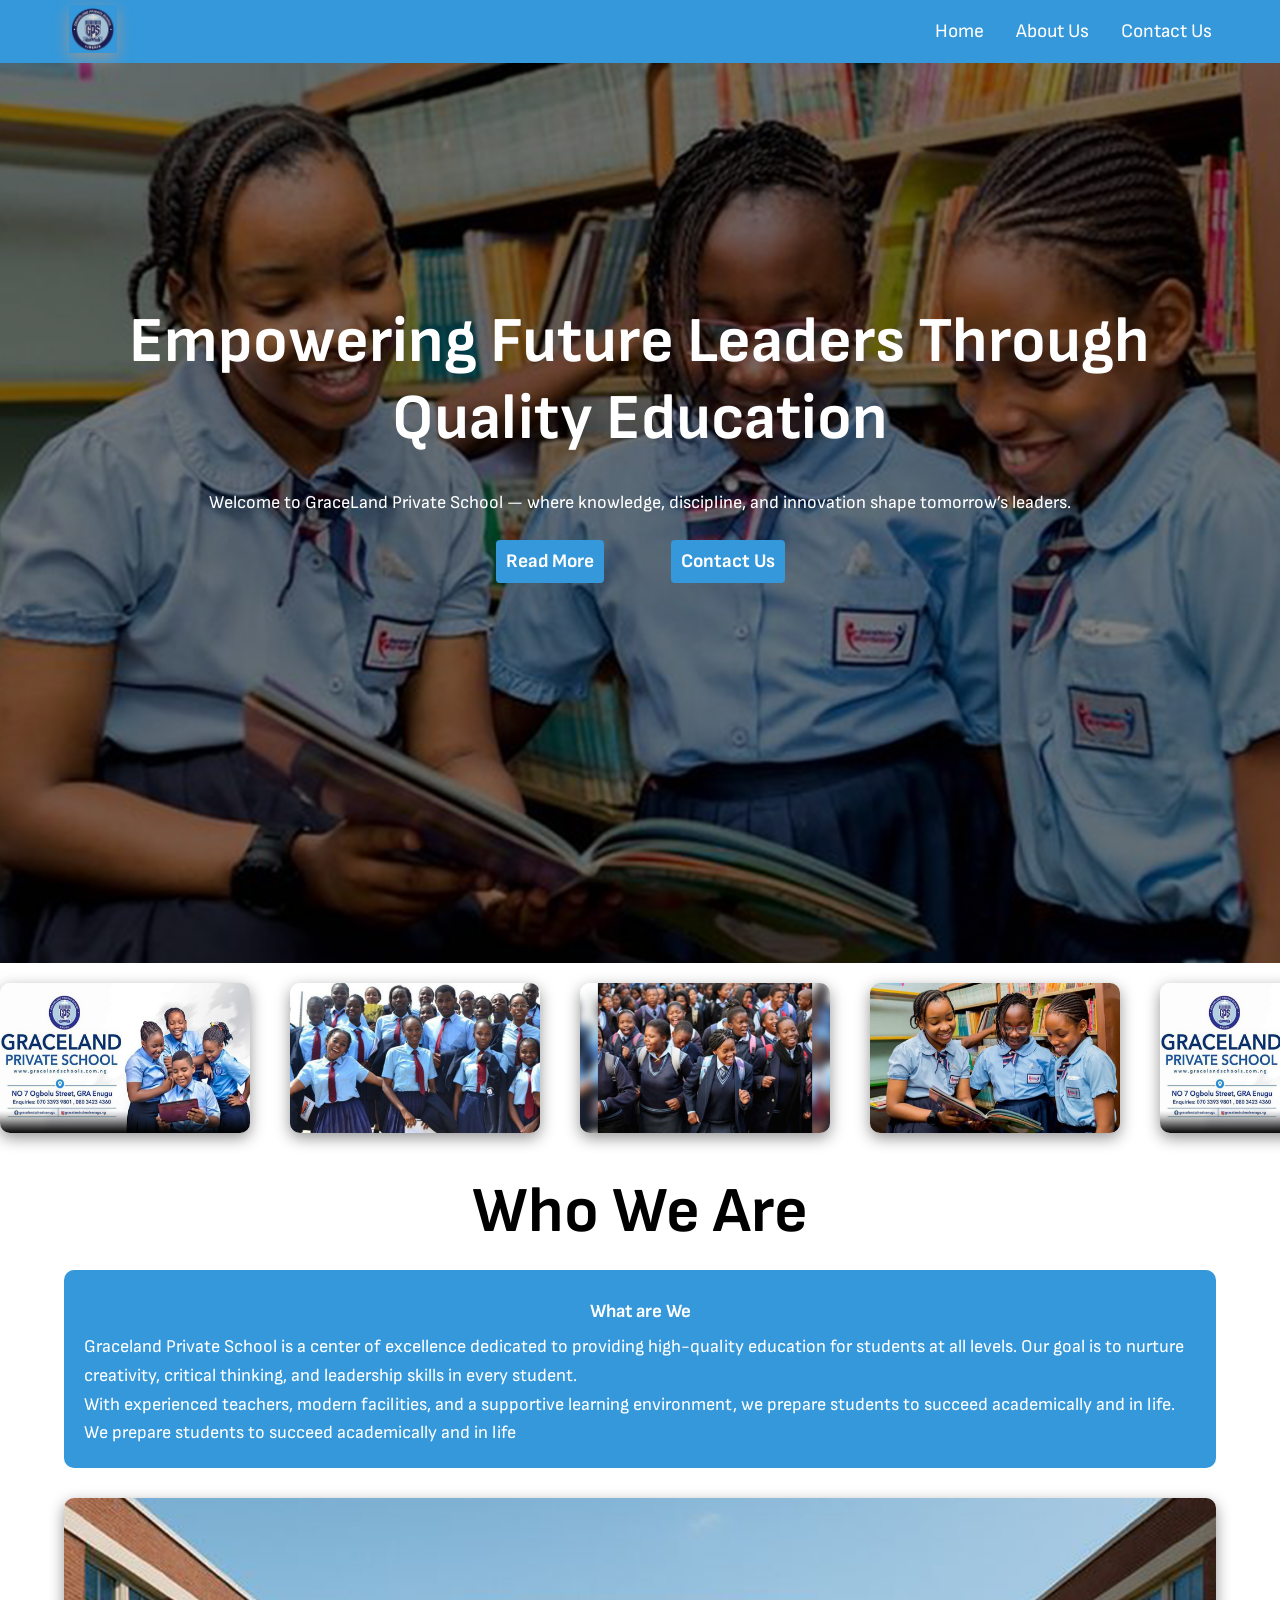
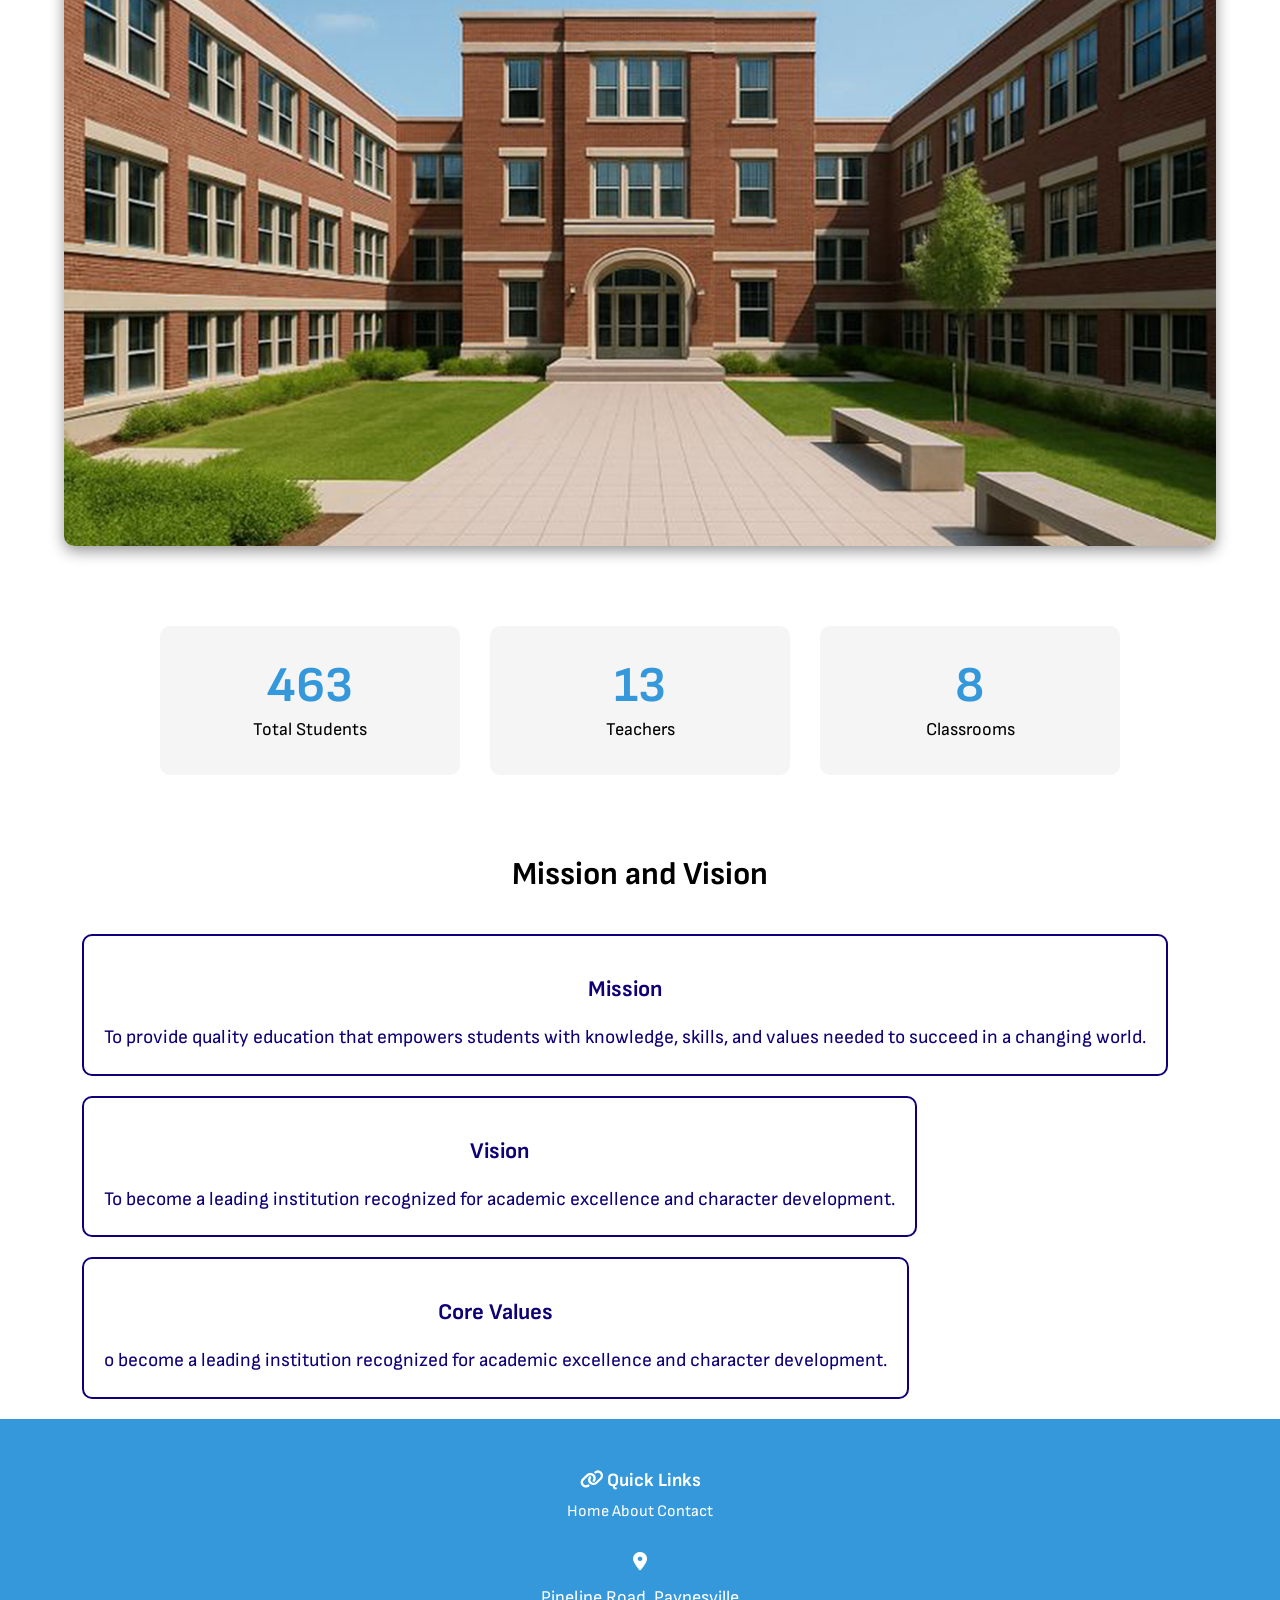
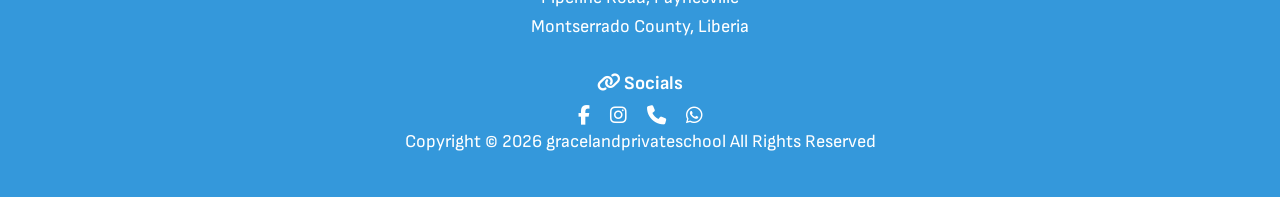
==== index.html @ 13c0a430 "Add files via upload" ====
<!DOCTYPE html>
<html lang="en">
<head>
    <meta charset="UTF-8">
    <meta name="viewport" content="width=device-width, initial-scale=1.0">
    <link rel="stylesheet" href="style.css">
    <link
  rel="stylesheet"
  href="https://cdnjs.cloudflare.com/ajax/libs/font-awesome/6.5.2/css/all.min.css"
/>
<link rel="stylesheet" href="responsive.css">
<link rel="stylesheet" href="https://cloudflare.com">

    <title>Home</title>
</head>
<body >

    <div class="navbar">
        <div class="container">
            <div class="logo"><img src="images/logo.png" alt=""></div>

           <div class="navlinks">
             <ul>
                <li><a href="index.html">Home</a></li>
                <li><a href="about.html">About Us</a></li>
                <li><a href="contact.html">Contact Us</a></li>
            </ul>
           </div>
        </div>
    </div>


    <!-- Header Section -->

    <header>
        <div class="container ">
            <div>
                <h1>Empowering Future Leaders Through Quality Education</h1>
                <p>Welcome to GraceLand Private School — where knowledge, discipline, and innovation shape tomorrow’s leaders.</p>
            </div>
            <a href="about.html" class="readmoreBtn">Read More</a> 
            <a href="contact.html" class="contactBtn">Contact Us</a>
        </div>
    </header>


    <!-- Showcase -->
     <section class="carousal">
        <div class="">
            <div class="slider">
  <div class="slide-track">

    <img src="images/banner1.png" alt="">
    <img src="images/banner2.png" alt="">
    <img src="images/banner3.png" alt="">
    <img src="images/banner4.png" alt="">

    <!-- Duplicate images for smooth infinite effect -->
    <img src="images/banner1.png" alt="">
    <img src="images/banner2.png" alt="">
    <img src="images/banner3.png" alt="">
    <img src="images/banner4.png" alt="">

  </div>
</div>

        </div>
     </section>

     <!-- showcase -->
      <section class="showcase" >
        <h1>Who We Are</h1>
        <div class="container">

            

            <div>
                <h3>What are We</h3>
                <p>Graceland Private School is a center of excellence dedicated to providing high-quality education for students at all levels. Our goal is to nurture creativity, critical thinking, and leadership skills in every student.</p> 

                <p>With experienced teachers, modern facilities, and a supportive learning environment, we prepare students to succeed academically and in life.
                    We prepare students to succeed academically and in life
                    
                    
                </p>
               

            </div>
             <img src="images/about page banner.png" alt="">
            
        </div>
      </section>

      <section class="counter-section">
            <div class="counter-box">
                <h1 class="counter" data-target="1250">0</h1>
                <p>Total Students</p>
            </div>

            <div class="counter-box">
                <h1 class="counter" data-target="35">0</h1>
                <p>Teachers</p>
            </div>

            <div class="counter-box">
                <h1 class="counter" data-target="20">0</h1>
                <p>Classrooms</p>
            </div>
        </section>

      <!-- Mission and Vision -->
       <section class="mission">
        <h1>Mission and Vision</h1>
        <div class="container">
            <div>
                <h3>Mission</h3>
                <p>To provide quality education that empowers students with knowledge, skills, and values needed to succeed in a changing world.</p>
            </div>

            <div>
                <h3>Vision</h3>
                <p>To become a leading institution recognized for academic excellence and character development.</p>
            </div>

            <div>
                <h3>Core Values</h3>
                <p>
                    
                o become a leading institution recognized for academic excellence and character development.
            </p>
            </div>

        </div>
       </section>

       <!-- Footer -->

       <footer>
            <div class="container">
                <div>
                    <h3><i class="fa-solid fa-link"></i> Quick Links</h3>
                        <a href="index.html">Home</a>
                        <a href="index.html">About</a>
                        <a href="index.html">Contact </a>
                </div>

                <div>
                    <h3><i class="fa-solid fa-location-dot"></i>
                        </h3>
                    <p>Pipeline Road, Paynesville <br>Montserrado County, Liberia</p>
                </div>

                <div>
                    <h3><i class="fa-solid fa-link"></i>   Socials</h3>
                    <ul>
                        <li><a href=""><i class="fa-brands fa-facebook-f"></i></a></li>
                        <li><a href=""><i class="fa-brands fa-instagram"></i></a></li>
                        <li><a href=""><i class="fa-solid fa-phone"></i></a></li>
                        <li><a href=""><i class="fa-brands fa-whatsapp"></i></a></li>
                    </ul>

                      

                       
                </div>
                
            </div>
            <p>Copyright &copy; <span id="year"></span> gracelandprivateschool All Rights Reserved<script>

                document.getElementById('year').innerHTML = new Date().getFullYear()

            </script></p>
       </footer>

            
                <script>
            const counters = document.querySelectorAll('.counter');

            const startCounter = (counter) => {
                const target = +counter.getAttribute('data-target');
                let count = 0;

            const updateCounter = () => {
                const increment = target / 100;

                if(count < target){
                    count += increment;
                    counter.innerText = Math.ceil(count);
                    setTimeout(updateCounter, 20);
                } else {
                    counter.innerText = target;
                }
                    };

                    updateCounter();
                };

                const observer = new IntersectionObserver((entries) => {
                    entries.forEach(entry => {
                        if(entry.isIntersecting){
                            startCounter(entry.target);
                            observer.unobserve(entry.target);
                        }
                    });
                }, {
                    threshold: 0.5
                });

                counters.forEach(counter => {
                    observer.observe(counter);
                });
        </script>
        <script src="https://cloudflare.com"></script>

    
    
</body>
</html>
---- style.css ----
@import url('https://fonts.googleapis.com/css2?family=Lato:ital,wght@0,100;0,300;0,400;0,700;0,900;1,100;1,300;1,400;1,700;1,900&display=swap');

@import url('https://fonts.googleapis.com/css2?family=Sofia+Sans:ital,wght@0,1..1000;1,1..1000&display=swap');

:root{
    --navbar-brand-color: #3498db;
    --background-color: rgb(16, 0, 119);
    --secondary-color: rgb(181, 181, 181);
    --color-: #fff;

    /* paragraph text */
    --body-font-size: clamp(1rem, 0.95rem + 0.25vw, 1.125rem);
  --body-line-height: 1.6;
   --logo-height: clamp(2rem, 1.5vw + 1.5rem, 3rem); /* ~32px to 48px */
  --navbar-padding: 1rem;

}

.counter-section{
  display: flex;
  justify-content: center;
  gap: 30px;
  padding: 80px 20px;
  flex-wrap: wrap;
}

.counter-box{
  background: #f5f5f5;
  padding: 30px;
  width: 300px;
  text-align: center;
  border-radius: 10px;
}

.counter-box h1{
  font-size: 50px;
  color: var(--navbar-brand-color);
}


img{
    width: 100%;
    transition: 0.5s;
    box-shadow: 0 5px 15px rgb(149, 149, 149);
}

img:hover{
    transform: scale(1.01);

}



*{
    margin: 0;
    padding: 0;
    box-sizing: border-box;
    font-family: sofia sans, lato;
}

span:hover{
    background-color: var(--background-color);
    opacity: 0.7;
    transition: 0.4s;
}


/* Utilities Classes */
.container{
    width: 90%;
    margin: 0 auto;
}

ul li{
    list-style: none;
    text-decoration: none;
    
}

ul li a{
    color: white;
    text-decoration: none;
}

h1{
    font-size: clamp(2rem, 5vw + 1rem, 4rem);
    width: 90%;
    margin: auto;
   
}

p{
   font-size: var(--body-font-size);
   line-height: var(--body-line-height);
}


.navbar{
    background-color: var(--navbar-brand-color);
    padding: 5px;
    position: sticky;
    top: 0;
    left: 0;
    z-index: 2;
}


.navbar .container{
    align-items: center;
    justify-content: space-between;
    display: flex;
}

.navbar .container .logo img{
    height: 3rem;
    width: auto;
    
}



.navbar .container .navlinks ul{
    display: flex;
    align-items: center;
    justify-content: space-between;
    gap: 2rem;

}

.navbar .container .navlinks a:hover{

    font-weight: bold;
    color: #fff;
    background-color: orangered;
    padding: 4px;
    border-radius: 4px;
    transition: 0.3s ease-in-out;
}


/* Header Section */
header{
    background-image: linear-gradient(rgba(0,0,0,0.5), rgba(0,0,0,0.5)), url(images/banner4.png);
    background-size: cover;
    background-position: center;
    background-repeat: no-repeat;
    height: auto;
    text-align: center;
    color: var(--color-);
    min-height: 100vh;
    
}

header .container h1{
    color: #fff;
    text-align: center;
    padding-top: 15rem;

}

header .container p{
    justify-content: center;
    flex-wrap: wrap;
    text-align: center;
    align-items: center;
    display: flex;
    padding-block: 2rem;
}

header .container a{
    background-color: var(--navbar-brand-color);
    color: var(--color-);
    padding: 10px;
    border: none;
    border-radius: 4px;
    font-size: 1.2rem;
    font-weight: bold;
    margin: 20px;
    transition: 0.4s;
    text-decoration: none;
    margin: 2rem;
}

header .container .contactBtn:hover{
    background-color: var(--color-);
    color: orangered;
    font-weight: bold;
}

.readmoreBtn:hover{
    background-color: orangered;
    color: #fff;
}

/* Image slider */
.slider{
  width: 100%;
  overflow: hidden;
  padding: 20px 0;
}

.slider{
  overflow: hidden;
}

.slide-track{
  display: flex;
  gap: 20px;
  width: max-content;
  animation: scroll 25s linear infinite;
  
}

.slide-track img{
  width: 250px;
  height: 150px;
  object-fit: cover;
  margin-right: 20px;
  border-radius: 10px;
  transition: 0.5s;
  
}

@keyframes scroll{
  0%{
    transform: translateX(0);
  }

  100%{
    transform: translateX(calc(-250px * 4));
  }
}

.slide-track img{
  width: 30vw;
  max-width: 250px;
}

.slide-track:hover{
  animation-play-state: paused;
  
}

.slide-track img:hover{
    transform: scale(1.1);
    
}


/* Showcase section */

.showcase .container{
    display: grid;
    grid-template-columns: 3fr 7fr;
    gap: 30px;
    align-items: center;
}
.showcase h1{
    text-align: center;
    padding: 20px;
}

.showcase .container img{
    border-radius: 10px;
    ;

}

.showcase .container div{
    background-color: var(--navbar-brand-color);
    color: var(--color-);
    padding: 20px;
    height: auto;
    border-radius: 10px;
}

.showcase .container div h3{
    padding-block: 10px ;
    text-align: center;

}


/* Mission and Vision Statement */
.mission h1{
    text-align: center;
    padding: 40px;
}

.mission{
    margin: 20px;
}

.mission .container{
    display: grid;
    grid-template-columns: repeat(3, 1fr);
    gap: 20px;
    
    

}

.mission .container div{
    background-color: var(--color);
    padding: 20px;
    text-align: center;
    color: var(--background-color);
    border-radius: 10px;
    border: 2px solid var(--background-color);
    transition: 0.3s;


    
}

.mission .container div:hover{
    background-color: var(--navbar-brand-color);
    color: #fff;
    border: none;

}

.mission .container div p, li{
    font-size: 1.2rem;
    align-content: center;

}

.mission h3{
    padding-block: 20px;
    font-size: 1.4rem;
}

footer{
    background-color: var(--navbar-brand-color);
    color: var(--color);
    padding: 40px 0;
    color: #fff;
}

footer  a{
    list-style-type: none;
    text-decoration: none;
    color: #fff;
}
footer .container{
    display: flex;
    align-items: center;
    justify-content: space-between;
    
}

footer .container h3{
    text-align: center;
    padding-block: 10px;
}

footer .container ul, li {
    display: flex;
    gap: 20px;
}

footer p{
    text-align: center;
}

.header{
    background-image: linear-gradient(rgba(0, 0, 0, 0.5), rgba(0, 0, 0, 0.6)), url(images/banner2.png.png);
}

/* Discuss Section */
.discuss .container{
   display: grid;
   grid-template-columns: 7fr 3fr;
   gap: 40px;
   margin: 60px auto;

}



.discuss h1{
    text-align: center;
}

.discuss img{
    border-radius: 20px;
    
    height: auto;
}
.discuss{
    margin: 20px auto;
}

.discuss h3{
    text-align: center;
    padding-block: 10px;
}

.discuss .container div{
    border: 2px solid grey;
    border-radius: 10px;
    padding: 20px;
    transition: 0.5s;
    width: 400px;
}

.discuss .container div:hover{
    background-color: var(--navbar-brand-color);
    color: #fff;
    border: none;

}


/* Team Section */


.team .container{
    display: flex;
    align-items: center;
    justify-content: space-evenly;
    flex-wrap: wrap;
    padding-block: 20px;
}

.card{
    width: 300px;
    height: auto;
    transition: 0.2s ease-in-out;
}

.card:hover{
    background-color: rgba(191, 190, 190, 0.144);
    
}
.team h1{
    text-align: center;
}
.team .container .img{
    display: flex;
    gap: 30px;
      background-color: var(--navbar-brand-color);
      text-align: center;
      color: #fff;
      padding:  10px;
      border-radius: 10px;
      margin-bottom: 10px;
}



.hide{
    display: none;
    
}
.team button{
    width: 100%;
    padding: 10px;
    border-radius: 5px;
    border: none;
    font-size: 1.2rem;
    background-color: var(--navbar-brand-color);
    color: #fff;
    margin: 10px 0;
    transition: 0.5s ease;
}

.team button:hover{
    background-color: orangered;
}

button{
    cursor: pointer;
}

.team .container .card{
    margin: 20px 0;
    box-shadow: 0 5px 15px rgb(205, 203, 203);
    border-radius: 10px;
    padding: 20px;

}

.team img{
    width: 80px;
    height: auto;
    border-radius: 50%;
  
}


.team h3{
    font-size: 1.4rem;
}

/* Contact section */
.contact-us{
    background-image: linear-gradient(rgba(0, 0, 0, 0.5), rgba(0, 0, 0, 0.5)), url(images/about\ page\ banner.png);
    background-size: cover;
    background-position: center;
    background-repeat: no-repeat;
    height: auto;
    color: #fff;
    text-align: center;
    align-items: center;
    padding-top: 2rem;
    margin-bottom: -24px;
    padding-bottom: 3rem;
    
   
}

.contact-us h1{
    color: #fff;
    padding-block: 10px;
}

.contact-us p{
    padding: 10px 30px;
}

form{
    
    padding: 1rem 2rem ;
    align-items: center;
    background-color: #fff;
    border-radius: 10px;
    width: 400px;
    text-align: start;

    color: #000;
    height: auto;
    margin: 20px auto;
    padding-block: 2rem;
    transition: 0.3s ease-in-out;
    border: 1.5px solid grey;

}
form h3{
    text-align: center;
    padding-block: 10px;

}

textarea{
    width: 100%;
}

textarea:focus{
    outline: none;
}

form img{
    width: 80px;
    margin: 2px auto;
    display: flex;
    border-radius: 50%;
    margin-top: -15px;
}

form label{
    display: block;
}

form input:focus{
    outline: 1.2px solid grey;
    border: 1.2px solid grey;
    transition: 0.5s ease;
    border-radius: 3px;
}

form input{
    width: 100%;
    
    align-items: center;
    padding: 5px;
    margin: 10px auto;
}

form button{
    display: flex;
    padding: 6px;
    background-color:var(--navbar-brand-color);
    border: none;
    border-radius: 5px ;
    font-weight: bold;
    color: #fff;
    font-size: 1.1rem;
    margin: 5px auto;
    width: 100%;
    justify-content: center;
    transition: 0.3s;
    
}

form button:hover{
    background-color: orangered;
}

form{
    padding-block: 20px;
    margin-bottom: 1.5rem;
}


body{
    font-family: Arial, sans-serif;
}

.popup{
    position: fixed;
    inset: 0;

    background: rgba(0,0,0,0.6);

    display: none;

    justify-content: center;
    align-items: center;

    z-index: 9999;
}

.popup-content{
    background: white;
    padding: 30px;
    width: 350px;
    border-radius: 10px;
    text-align: center;
}

.popup-buttons{
    margin-top: 20px;
    display: flex;
    justify-content: center;
    gap: 15px;
}

.popup-buttons button{
    padding: 10px 20px;
    border: none;
    cursor: pointer;
}


::-webkit-scrollbar{
    /* display: none; */
}
---- responsive.css ----
@media(max-width:768px){
    header .container a{
        display: block;
        margin: 15px auto;
    }
}

.carousal img{
    width: 100%;
}

.showcase .container{
    display: flex;
  flex-wrap: wrap;
    
}

.mission .container{
    display: flex;
    flex-wrap: wrap;
    width:  auto 90%;
}
.mission h1{
    font-size: 2rem;
}

.mission{
    margin-top: -40px;
}

footer .container{
    display: flex;
    flex-direction: column;
    gap: 20px;
}

.discuss .container{
    display: flex;
    flex-direction: column;
    padding-top: -10px;
    text-align: center;
    align-items: center;
    
}

.discuss .container div{
    width: 100%;
}



.team .container .card{
    width: 90%;

}


form{
    width: 90%;
}

form p{
    font-size: 2rem;
}
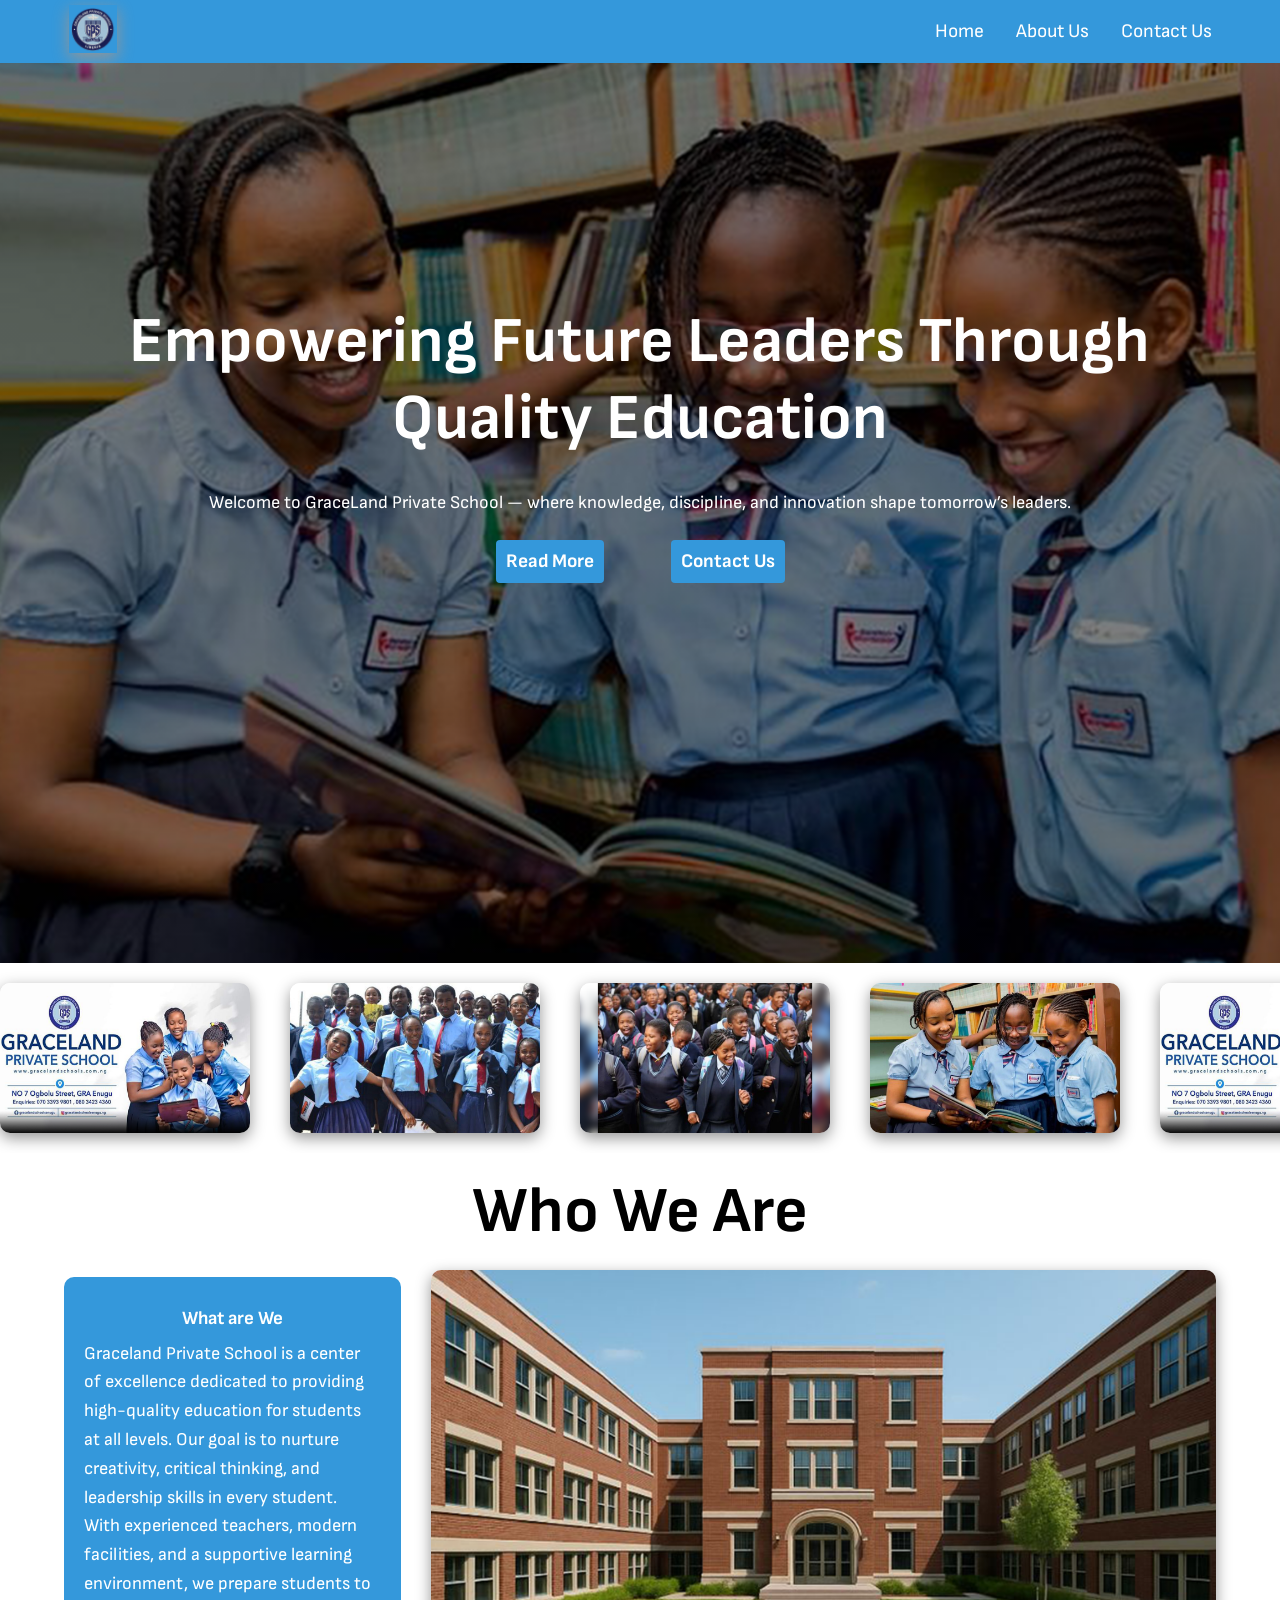
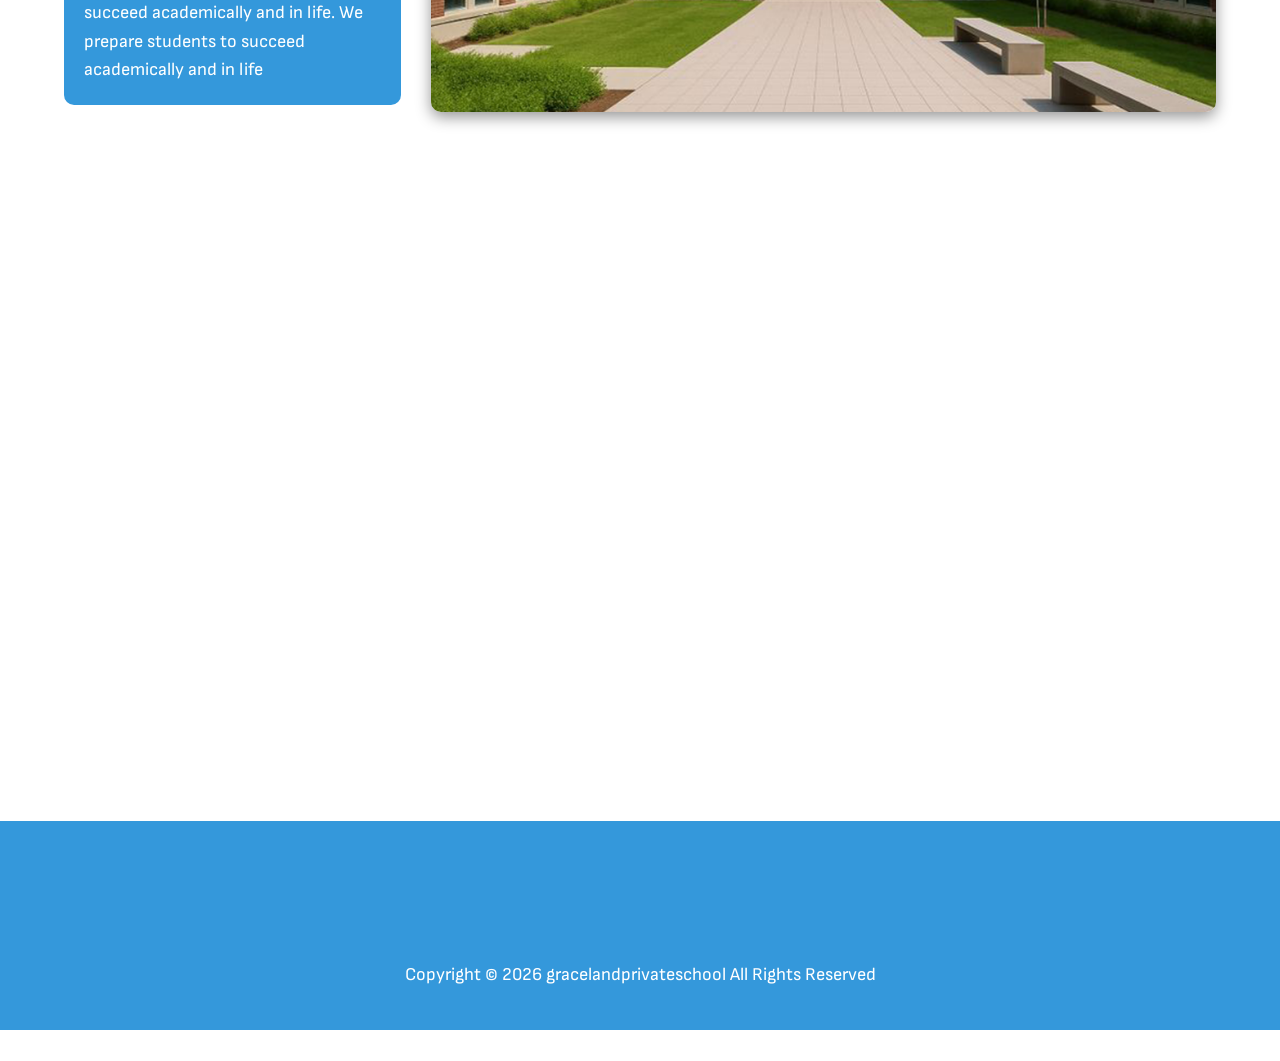
==== commit 0de45962: "initial commit" ====
--- a/index.html
+++ b/index.html
@@ -1,218 +1,219 @@
-<!DOCTYPE html>
-<html lang="en">
-<head>
-    <meta charset="UTF-8">
-    <meta name="viewport" content="width=device-width, initial-scale=1.0">
-    <link rel="stylesheet" href="style.css">
-    <link
-  rel="stylesheet"
-  href="https://cdnjs.cloudflare.com/ajax/libs/font-awesome/6.5.2/css/all.min.css"
-/>
-<link rel="stylesheet" href="responsive.css">
-<link rel="stylesheet" href="https://cloudflare.com">
-
-    <title>Home</title>
-</head>
-<body >
-
-    <div class="navbar">
-        <div class="container">
-            <div class="logo"><img src="images/logo.png" alt=""></div>
-
-           <div class="navlinks">
-             <ul>
-                <li><a href="index.html">Home</a></li>
-                <li><a href="about.html">About Us</a></li>
-                <li><a href="contact.html">Contact Us</a></li>
-            </ul>
-           </div>
-        </div>
-    </div>
-
-
-    <!-- Header Section -->
-
-    <header>
-        <div class="container ">
-            <div>
-                <h1>Empowering Future Leaders Through Quality Education</h1>
-                <p>Welcome to GraceLand Private School — where knowledge, discipline, and innovation shape tomorrow’s leaders.</p>
-            </div>
-            <a href="about.html" class="readmoreBtn">Read More</a> 
-            <a href="contact.html" class="contactBtn">Contact Us</a>
-        </div>
-    </header>
-
-
-    <!-- Showcase -->
-     <section class="carousal">
-        <div class="">
-            <div class="slider">
-  <div class="slide-track">
-
-    <img src="images/banner1.png" alt="">
-    <img src="images/banner2.png" alt="">
-    <img src="images/banner3.png" alt="">
-    <img src="images/banner4.png" alt="">
-
-    <!-- Duplicate images for smooth infinite effect -->
-    <img src="images/banner1.png" alt="">
-    <img src="images/banner2.png" alt="">
-    <img src="images/banner3.png" alt="">
-    <img src="images/banner4.png" alt="">
-
-  </div>
-</div>
-
-        </div>
-     </section>
-
-     <!-- showcase -->
-      <section class="showcase" >
-        <h1>Who We Are</h1>
-        <div class="container">
-
-            
-
-            <div>
-                <h3>What are We</h3>
-                <p>Graceland Private School is a center of excellence dedicated to providing high-quality education for students at all levels. Our goal is to nurture creativity, critical thinking, and leadership skills in every student.</p> 
-
-                <p>With experienced teachers, modern facilities, and a supportive learning environment, we prepare students to succeed academically and in life.
-                    We prepare students to succeed academically and in life
-                    
-                    
-                </p>
-               
-
-            </div>
-             <img src="images/about page banner.png" alt="">
-            
-        </div>
-      </section>
-
-      <section class="counter-section">
-            <div class="counter-box">
-                <h1 class="counter" data-target="1250">0</h1>
-                <p>Total Students</p>
-            </div>
-
-            <div class="counter-box">
-                <h1 class="counter" data-target="35">0</h1>
-                <p>Teachers</p>
-            </div>
-
-            <div class="counter-box">
-                <h1 class="counter" data-target="20">0</h1>
-                <p>Classrooms</p>
-            </div>
-        </section>
-
-      <!-- Mission and Vision -->
-       <section class="mission">
-        <h1>Mission and Vision</h1>
-        <div class="container">
-            <div>
-                <h3>Mission</h3>
-                <p>To provide quality education that empowers students with knowledge, skills, and values needed to succeed in a changing world.</p>
-            </div>
-
-            <div>
-                <h3>Vision</h3>
-                <p>To become a leading institution recognized for academic excellence and character development.</p>
-            </div>
-
-            <div>
-                <h3>Core Values</h3>
-                <p>
-                    
-                o become a leading institution recognized for academic excellence and character development.
-            </p>
-            </div>
-
-        </div>
-       </section>
-
-       <!-- Footer -->
-
-       <footer>
-            <div class="container">
-                <div>
-                    <h3><i class="fa-solid fa-link"></i> Quick Links</h3>
-                        <a href="index.html">Home</a>
-                        <a href="index.html">About</a>
-                        <a href="index.html">Contact </a>
-                </div>
-
-                <div>
-                    <h3><i class="fa-solid fa-location-dot"></i>
-                        </h3>
-                    <p>Pipeline Road, Paynesville <br>Montserrado County, Liberia</p>
-                </div>
-
-                <div>
-                    <h3><i class="fa-solid fa-link"></i>   Socials</h3>
-                    <ul>
-                        <li><a href=""><i class="fa-brands fa-facebook-f"></i></a></li>
-                        <li><a href=""><i class="fa-brands fa-instagram"></i></a></li>
-                        <li><a href=""><i class="fa-solid fa-phone"></i></a></li>
-                        <li><a href=""><i class="fa-brands fa-whatsapp"></i></a></li>
-                    </ul>
-
-                      
-
-                       
-                </div>
-                
-            </div>
-            <p>Copyright &copy; <span id="year"></span> gracelandprivateschool All Rights Reserved<script>
-
-                document.getElementById('year').innerHTML = new Date().getFullYear()
-
-            </script></p>
-       </footer>
-
-            
-                <script>
-            const counters = document.querySelectorAll('.counter');
-
-            const startCounter = (counter) => {
-                const target = +counter.getAttribute('data-target');
-                let count = 0;
-
-            const updateCounter = () => {
-                const increment = target / 100;
-
-                if(count < target){
-                    count += increment;
-                    counter.innerText = Math.ceil(count);
-                    setTimeout(updateCounter, 20);
-                } else {
-                    counter.innerText = target;
-                }
-                    };
-
-                    updateCounter();
-                };
-
-                const observer = new IntersectionObserver((entries) => {
-                    entries.forEach(entry => {
-                        if(entry.isIntersecting){
-                            startCounter(entry.target);
-                            observer.unobserve(entry.target);
-                        }
-                    });
-                }, {
-                    threshold: 0.5
-                });
-
-                counters.forEach(counter => {
-                    observer.observe(counter);
-                });
-        </script>
-        <script src="https://cloudflare.com"></script>
-
-    
-    
-</body>
+<!DOCTYPE html>
+<html lang="en">
+<head>
+    <meta charset="UTF-8">
+    <meta name="viewport" content="width=device-width, initial-scale=1.0">
+    <link rel="stylesheet" href="style.css">
+    <link
+  rel="stylesheet"
+  href="https://cdnjs.cloudflare.com/ajax/libs/font-awesome/6.5.2/css/all.min.css"
+/>
+<link rel="stylesheet" href="responsive.css">
+<link rel="stylesheet" href="https://cloudflare.com">
+
+    <title>Home</title>
+</head>
+<body >
+
+    <div class="navbar">
+        <div class="container">
+            <div class="logo"><img src="images/logo.png" alt=""></div>
+
+           <div class="navlinks">
+             <ul>
+                <li><a href="index.html">Home</a></li>
+                <li><a href="about.html">About Us</a></li>
+                <li><a href="contact.html">Contact Us</a></li>
+            </ul>
+           </div>
+        </div>
+    </div>
+
+
+    <!-- Header Section -->
+
+    <header>
+        <div class="container ">
+            <div>
+                <h1 class="hero-title">Empowering Future Leaders Through Quality Education</h1>
+                <p class="hero-text">Welcome to GraceLand Private School — where knowledge, discipline, and innovation shape tomorrow’s leaders.</p>
+            </div>
+            <a href="about.html" class="readmoreBtn hero-btn">Read More</a> 
+            <a href="contact.html" class="contactBtn hero-btn">Contact Us</a>
+        </div>
+    </header>
+
+
+    <!-- Showcase -->
+     <section class="carousal image-reveal">
+        <div class="">
+            <div class="slider">
+  <div class="slide-track">
+
+    <img src="images/banner1.png" alt="">
+    <img src="images/banner2.png" alt="">
+    <img src="images/banner3.png" alt="">
+    <img src="images/banner4.png" alt="">
+
+    <!-- Duplicate images for smooth infinite effect -->
+    <img src="images/banner1.png" alt="">
+    <img src="images/banner2.png" alt="">
+    <img src="images/banner3.png" alt="">
+    <img src="images/banner4.png" alt="">
+
+  </div>
+</div>
+
+        </div>
+     </section>
+
+     <!-- showcase -->
+      <section class="showcase " >
+        <h1 class="image-reveal">Who We Are</h1>
+        <div class="container">
+
+            
+
+            <div class="text-left">
+                <h3 class="">What are We</h3>
+                <p>Graceland Private School is a center of excellence dedicated to providing high-quality education for students at all levels. Our goal is to nurture creativity, critical thinking, and leadership skills in every student.</p> 
+
+                <p>With experienced teachers, modern facilities, and a supportive learning environment, we prepare students to succeed academically and in life.
+                    We prepare students to succeed academically and in life
+                    
+                    
+                </p>
+               
+
+            </div>
+             <img src="images/about page banner.png" class="image-reveal">
+            
+        </div>
+      </section>
+
+      <section class="counter-section ">
+            <div class="counter-box text-right">
+                <h1 class="counter" data-target="1250">0</h1>
+                <p>Total Students</p>
+            </div>
+
+            <div class="counter-box text-right">
+                <h1 class="counter" data-target="35">0</h1>
+                <p>Teachers</p>
+            </div>
+
+            <div class="counter-box text-right">
+                <h1 class="counter" data-target="20">0</h1>
+                <p>Classrooms</p>
+            </div>
+        </section>
+
+      <!-- Mission and Vision -->
+       <section class="mission">
+        <h1 class="blur-fade"">Mission and Vision</h1>
+        <div class="container">
+            <div class="text-right"
+                <h3>Mission</h3>
+                <p>To provide quality education that empowers students with knowledge, skills, and values needed to succeed in a changing world.</p>
+            </div>
+
+            <div class="text-right">
+                <h3>Vision</h3>
+                <p>To become a leading institution recognized for academic excellence and character development.</p>
+            </div>
+
+            <div class="text-right">
+                <h3>Core Values</h3>
+                <p>
+                    
+                o become a leading institution recognized for academic excellence and character development.
+            </p>
+            </div>
+
+        </div>
+       </section>
+
+       <!-- Footer -->
+
+       <footer>
+            <div class="container card-animation">
+                <div>
+                    <h3><i class="fa-solid fa-link"></i> Quick Links</h3>
+                        <a href="index.html">Home</a>
+                        <a href="index.html">About</a>
+                        <a href="index.html">Contact </a>
+                </div>
+
+                <div>
+                    <h3><i class="fa-solid fa-location-dot"></i>
+                        </h3>
+                    <p>Pipeline Road, Paynesville <br>Montserrado County, Liberia</p>
+                </div>
+
+                <div>
+                    <h3><i class="fa-solid fa-link"></i>   Socials</h3>
+                    <ul>
+                        <li><a href=""><i class="fa-brands fa-facebook-f"></i></a></li>
+                        <li><a href=""><i class="fa-brands fa-instagram"></i></a></li>
+                        <li><a href=""><i class="fa-solid fa-phone"></i></a></li>
+                        <li><a href=""><i class="fa-brands fa-whatsapp"></i></a></li>
+                    </ul>
+
+                      
+
+                       
+                </div>
+                
+            </div>
+            <p>Copyright &copy; <span id="year"></span> gracelandprivateschool All Rights Reserved<script>
+
+                document.getElementById('year').innerHTML = new Date().getFullYear()
+
+            </script></p>
+       </footer>
+
+            
+                <script>
+            const counters = document.querySelectorAll('.counter');
+
+            const startCounter = (counter) => {
+                const target = +counter.getAttribute('data-target');
+                let count = 0;
+
+            const updateCounter = () => {
+                const increment = target / 100;
+
+                if(count < target){
+                    count += increment;
+                    counter.innerText = Math.ceil(count);
+                    setTimeout(updateCounter, 20);
+                } else {
+                    counter.innerText = target;
+                }
+                    };
+
+                    updateCounter();
+                };
+
+                const observer = new IntersectionObserver((entries) => {
+                    entries.forEach(entry => {
+                        if(entry.isIntersecting){
+                            startCounter(entry.target);
+                            observer.unobserve(entry.target);
+                        }
+                    });
+                }, {
+                    threshold: 0.5
+                });
+
+                counters.forEach(counter => {
+                    observer.observe(counter);
+                });
+        </script>
+        <script src="https://cloudflare.com"></script>
+        <script src="animate.js"></script>
+
+    
+    
+</body>
 </html>
--- a/style.css
+++ b/style.css
@@ -1,650 +1,888 @@
-
-@import url('https://fonts.googleapis.com/css2?family=Lato:ital,wght@0,100;0,300;0,400;0,700;0,900;1,100;1,300;1,400;1,700;1,900&display=swap');
-
-@import url('https://fonts.googleapis.com/css2?family=Sofia+Sans:ital,wght@0,1..1000;1,1..1000&display=swap');
-
-:root{
-    --navbar-brand-color: #3498db;
-    --background-color: rgb(16, 0, 119);
-    --secondary-color: rgb(181, 181, 181);
-    --color-: #fff;
-
-    /* paragraph text */
-    --body-font-size: clamp(1rem, 0.95rem + 0.25vw, 1.125rem);
-  --body-line-height: 1.6;
-   --logo-height: clamp(2rem, 1.5vw + 1.5rem, 3rem); /* ~32px to 48px */
-  --navbar-padding: 1rem;
-
-}
-
-.counter-section{
-  display: flex;
-  justify-content: center;
-  gap: 30px;
-  padding: 80px 20px;
-  flex-wrap: wrap;
-}
-
-.counter-box{
-  background: #f5f5f5;
-  padding: 30px;
-  width: 300px;
-  text-align: center;
-  border-radius: 10px;
-}
-
-.counter-box h1{
-  font-size: 50px;
-  color: var(--navbar-brand-color);
-}
-
-
-img{
-    width: 100%;
-    transition: 0.5s;
-    box-shadow: 0 5px 15px rgb(149, 149, 149);
-}
-
-img:hover{
-    transform: scale(1.01);
-
-}
-
-
-
-*{
-    margin: 0;
-    padding: 0;
-    box-sizing: border-box;
-    font-family: sofia sans, lato;
-}
-
-span:hover{
-    background-color: var(--background-color);
-    opacity: 0.7;
-    transition: 0.4s;
-}
-
-
-/* Utilities Classes */
-.container{
-    width: 90%;
-    margin: 0 auto;
-}
-
-ul li{
-    list-style: none;
-    text-decoration: none;
-    
-}
-
-ul li a{
-    color: white;
-    text-decoration: none;
-}
-
-h1{
-    font-size: clamp(2rem, 5vw + 1rem, 4rem);
-    width: 90%;
-    margin: auto;
-   
-}
-
-p{
-   font-size: var(--body-font-size);
-   line-height: var(--body-line-height);
-}
-
-
-.navbar{
-    background-color: var(--navbar-brand-color);
-    padding: 5px;
-    position: sticky;
-    top: 0;
-    left: 0;
-    z-index: 2;
-}
-
-
-.navbar .container{
-    align-items: center;
-    justify-content: space-between;
-    display: flex;
-}
-
-.navbar .container .logo img{
-    height: 3rem;
-    width: auto;
-    
-}
-
-
-
-.navbar .container .navlinks ul{
-    display: flex;
-    align-items: center;
-    justify-content: space-between;
-    gap: 2rem;
-
-}
-
-.navbar .container .navlinks a:hover{
-
-    font-weight: bold;
-    color: #fff;
-    background-color: orangered;
-    padding: 4px;
-    border-radius: 4px;
-    transition: 0.3s ease-in-out;
-}
-
-
-/* Header Section */
-header{
-    background-image: linear-gradient(rgba(0,0,0,0.5), rgba(0,0,0,0.5)), url(images/banner4.png);
-    background-size: cover;
-    background-position: center;
-    background-repeat: no-repeat;
-    height: auto;
-    text-align: center;
-    color: var(--color-);
-    min-height: 100vh;
-    
-}
-
-header .container h1{
-    color: #fff;
-    text-align: center;
-    padding-top: 15rem;
-
-}
-
-header .container p{
-    justify-content: center;
-    flex-wrap: wrap;
-    text-align: center;
-    align-items: center;
-    display: flex;
-    padding-block: 2rem;
-}
-
-header .container a{
-    background-color: var(--navbar-brand-color);
-    color: var(--color-);
-    padding: 10px;
-    border: none;
-    border-radius: 4px;
-    font-size: 1.2rem;
-    font-weight: bold;
-    margin: 20px;
-    transition: 0.4s;
-    text-decoration: none;
-    margin: 2rem;
-}
-
-header .container .contactBtn:hover{
-    background-color: var(--color-);
-    color: orangered;
-    font-weight: bold;
-}
-
-.readmoreBtn:hover{
-    background-color: orangered;
-    color: #fff;
-}
-
-/* Image slider */
-.slider{
-  width: 100%;
-  overflow: hidden;
-  padding: 20px 0;
-}
-
-.slider{
-  overflow: hidden;
-}
-
-.slide-track{
-  display: flex;
-  gap: 20px;
-  width: max-content;
-  animation: scroll 25s linear infinite;
-  
-}
-
-.slide-track img{
-  width: 250px;
-  height: 150px;
-  object-fit: cover;
-  margin-right: 20px;
-  border-radius: 10px;
-  transition: 0.5s;
-  
-}
-
-@keyframes scroll{
-  0%{
-    transform: translateX(0);
-  }
-
-  100%{
-    transform: translateX(calc(-250px * 4));
-  }
-}
-
-.slide-track img{
-  width: 30vw;
-  max-width: 250px;
-}
-
-.slide-track:hover{
-  animation-play-state: paused;
-  
-}
-
-.slide-track img:hover{
-    transform: scale(1.1);
-    
-}
-
-
-/* Showcase section */
-
-.showcase .container{
-    display: grid;
-    grid-template-columns: 3fr 7fr;
-    gap: 30px;
-    align-items: center;
-}
-.showcase h1{
-    text-align: center;
-    padding: 20px;
-}
-
-.showcase .container img{
-    border-radius: 10px;
-    ;
-
-}
-
-.showcase .container div{
-    background-color: var(--navbar-brand-color);
-    color: var(--color-);
-    padding: 20px;
-    height: auto;
-    border-radius: 10px;
-}
-
-.showcase .container div h3{
-    padding-block: 10px ;
-    text-align: center;
-
-}
-
-
-/* Mission and Vision Statement */
-.mission h1{
-    text-align: center;
-    padding: 40px;
-}
-
-.mission{
-    margin: 20px;
-}
-
-.mission .container{
-    display: grid;
-    grid-template-columns: repeat(3, 1fr);
-    gap: 20px;
-    
-    
-
-}
-
-.mission .container div{
-    background-color: var(--color);
-    padding: 20px;
-    text-align: center;
-    color: var(--background-color);
-    border-radius: 10px;
-    border: 2px solid var(--background-color);
-    transition: 0.3s;
-
-
-    
-}
-
-.mission .container div:hover{
-    background-color: var(--navbar-brand-color);
-    color: #fff;
-    border: none;
-
-}
-
-.mission .container div p, li{
-    font-size: 1.2rem;
-    align-content: center;
-
-}
-
-.mission h3{
-    padding-block: 20px;
-    font-size: 1.4rem;
-}
-
-footer{
-    background-color: var(--navbar-brand-color);
-    color: var(--color);
-    padding: 40px 0;
-    color: #fff;
-}
-
-footer  a{
-    list-style-type: none;
-    text-decoration: none;
-    color: #fff;
-}
-footer .container{
-    display: flex;
-    align-items: center;
-    justify-content: space-between;
-    
-}
-
-footer .container h3{
-    text-align: center;
-    padding-block: 10px;
-}
-
-footer .container ul, li {
-    display: flex;
-    gap: 20px;
-}
-
-footer p{
-    text-align: center;
-}
-
-.header{
-    background-image: linear-gradient(rgba(0, 0, 0, 0.5), rgba(0, 0, 0, 0.6)), url(images/banner2.png.png);
-}
-
-/* Discuss Section */
-.discuss .container{
-   display: grid;
-   grid-template-columns: 7fr 3fr;
-   gap: 40px;
-   margin: 60px auto;
-
-}
-
-
-
-.discuss h1{
-    text-align: center;
-}
-
-.discuss img{
-    border-radius: 20px;
-    
-    height: auto;
-}
-.discuss{
-    margin: 20px auto;
-}
-
-.discuss h3{
-    text-align: center;
-    padding-block: 10px;
-}
-
-.discuss .container div{
-    border: 2px solid grey;
-    border-radius: 10px;
-    padding: 20px;
-    transition: 0.5s;
-    width: 400px;
-}
-
-.discuss .container div:hover{
-    background-color: var(--navbar-brand-color);
-    color: #fff;
-    border: none;
-
-}
-
-
-/* Team Section */
-
-
-.team .container{
-    display: flex;
-    align-items: center;
-    justify-content: space-evenly;
-    flex-wrap: wrap;
-    padding-block: 20px;
-}
-
-.card{
-    width: 300px;
-    height: auto;
-    transition: 0.2s ease-in-out;
-}
-
-.card:hover{
-    background-color: rgba(191, 190, 190, 0.144);
-    
-}
-.team h1{
-    text-align: center;
-}
-.team .container .img{
-    display: flex;
-    gap: 30px;
-      background-color: var(--navbar-brand-color);
-      text-align: center;
-      color: #fff;
-      padding:  10px;
-      border-radius: 10px;
-      margin-bottom: 10px;
-}
-
-
-
-.hide{
-    display: none;
-    
-}
-.team button{
-    width: 100%;
-    padding: 10px;
-    border-radius: 5px;
-    border: none;
-    font-size: 1.2rem;
-    background-color: var(--navbar-brand-color);
-    color: #fff;
-    margin: 10px 0;
-    transition: 0.5s ease;
-}
-
-.team button:hover{
-    background-color: orangered;
-}
-
-button{
-    cursor: pointer;
-}
-
-.team .container .card{
-    margin: 20px 0;
-    box-shadow: 0 5px 15px rgb(205, 203, 203);
-    border-radius: 10px;
-    padding: 20px;
-
-}
-
-.team img{
-    width: 80px;
-    height: auto;
-    border-radius: 50%;
-  
-}
-
-
-.team h3{
-    font-size: 1.4rem;
-}
-
-/* Contact section */
-.contact-us{
-    background-image: linear-gradient(rgba(0, 0, 0, 0.5), rgba(0, 0, 0, 0.5)), url(images/about\ page\ banner.png);
-    background-size: cover;
-    background-position: center;
-    background-repeat: no-repeat;
-    height: auto;
-    color: #fff;
-    text-align: center;
-    align-items: center;
-    padding-top: 2rem;
-    margin-bottom: -24px;
-    padding-bottom: 3rem;
-    
-   
-}
-
-.contact-us h1{
-    color: #fff;
-    padding-block: 10px;
-}
-
-.contact-us p{
-    padding: 10px 30px;
-}
-
-form{
-    
-    padding: 1rem 2rem ;
-    align-items: center;
-    background-color: #fff;
-    border-radius: 10px;
-    width: 400px;
-    text-align: start;
-
-    color: #000;
-    height: auto;
-    margin: 20px auto;
-    padding-block: 2rem;
-    transition: 0.3s ease-in-out;
-    border: 1.5px solid grey;
-
-}
-form h3{
-    text-align: center;
-    padding-block: 10px;
-
-}
-
-textarea{
-    width: 100%;
-}
-
-textarea:focus{
-    outline: none;
-}
-
-form img{
-    width: 80px;
-    margin: 2px auto;
-    display: flex;
-    border-radius: 50%;
-    margin-top: -15px;
-}
-
-form label{
-    display: block;
-}
-
-form input:focus{
-    outline: 1.2px solid grey;
-    border: 1.2px solid grey;
-    transition: 0.5s ease;
-    border-radius: 3px;
-}
-
-form input{
-    width: 100%;
-    
-    align-items: center;
-    padding: 5px;
-    margin: 10px auto;
-}
-
-form button{
-    display: flex;
-    padding: 6px;
-    background-color:var(--navbar-brand-color);
-    border: none;
-    border-radius: 5px ;
-    font-weight: bold;
-    color: #fff;
-    font-size: 1.1rem;
-    margin: 5px auto;
-    width: 100%;
-    justify-content: center;
-    transition: 0.3s;
-    
-}
-
-form button:hover{
-    background-color: orangered;
-}
-
-form{
-    padding-block: 20px;
-    margin-bottom: 1.5rem;
-}
-
-
-body{
-    font-family: Arial, sans-serif;
-}
-
-.popup{
-    position: fixed;
-    inset: 0;
-
-    background: rgba(0,0,0,0.6);
-
-    display: none;
-
-    justify-content: center;
-    align-items: center;
-
-    z-index: 9999;
-}
-
-.popup-content{
-    background: white;
-    padding: 30px;
-    width: 350px;
-    border-radius: 10px;
-    text-align: center;
-}
-
-.popup-buttons{
-    margin-top: 20px;
-    display: flex;
-    justify-content: center;
-    gap: 15px;
-}
-
-.popup-buttons button{
-    padding: 10px 20px;
-    border: none;
-    cursor: pointer;
-}
-
-
-::-webkit-scrollbar{
-    /* display: none; */
+
+@import url('https://fonts.googleapis.com/css2?family=Lato:ital,wght@0,100;0,300;0,400;0,700;0,900;1,100;1,300;1,400;1,700;1,900&display=swap');
+
+@import url('https://fonts.googleapis.com/css2?family=Sofia+Sans:ital,wght@0,1..1000;1,1..1000&display=swap');
+
+:root{
+    --navbar-brand-color: #3498db;
+    --background-color: rgb(16, 0, 119);
+    --secondary-color: rgb(181, 181, 181);
+    --color-: #fff;
+
+    /* paragraph text */
+    --body-font-size: clamp(1rem, 0.95rem + 0.25vw, 1.125rem);
+  --body-line-height: 1.6;
+   --logo-height: clamp(2rem, 1.5vw + 1.5rem, 3rem); /* ~32px to 48px */
+  --navbar-padding: 1rem;
+
+}
+
+
+
+.counter-section{
+  display: flex;
+  justify-content: center;
+  gap: 30px;
+  padding: 80px 20px;
+  flex-wrap: wrap;
+}
+
+.counter-box{
+  background: #f5f5f5;
+  padding: 30px;
+  width: 300px;
+  text-align: center;
+  border-radius: 10px;
+}
+
+.counter-box h1{
+  font-size: 50px;
+  color: var(--navbar-brand-color);
+}
+
+
+img{
+    width: 100%;
+    transition: 0.5s;
+    box-shadow: 0 5px 15px rgb(149, 149, 149);
+}
+
+img:hover{
+    transform: scale(1.01);
+
+}
+
+
+
+*{
+    margin: 0;
+    padding: 0;
+    box-sizing: border-box;
+    font-family: sofia sans, lato;
+}
+
+span:hover{
+    background-color: var(--background-color);
+    opacity: 0.7;
+    transition: 0.4s;
+}
+
+
+/* Utilities Classes */
+.container{
+    width: 90%;
+    margin: 0 auto;
+}
+
+ul li{
+    list-style: none;
+    text-decoration: none;
+    
+}
+
+ul li a{
+    color: white;
+    text-decoration: none;
+}
+
+h1{
+    font-size: clamp(2rem, 5vw + 1rem, 4rem);
+    width: 90%;
+    margin: auto;
+   
+}
+
+p{
+   font-size: var(--body-font-size);
+   line-height: var(--body-line-height);
+}
+
+
+.navbar{
+    background-color: var(--navbar-brand-color);
+    padding: 5px;
+    position: sticky;
+    top: 0;
+    left: 0;
+    z-index: 2;
+}
+
+
+.navbar .container{
+    align-items: center;
+    justify-content: space-between;
+    display: flex;
+}
+
+.navbar .container .logo img{
+    height: 3rem;
+    width: auto;
+    
+}
+
+
+
+.navbar .container .navlinks ul{
+    display: flex;
+    align-items: center;
+    justify-content: space-between;
+    gap: 2rem;
+
+}
+
+.navbar .container .navlinks a:hover{
+
+    font-weight: bold;
+    color: #fff;
+    background-color: orangered;
+    padding: 4px;
+    border-radius: 4px;
+    transition: 0.3s ease-in-out;
+}
+
+
+/* Header Section */
+header{
+    background-image: linear-gradient(rgba(0,0,0,0.5), rgba(0,0,0,0.5)), url(images/banner4.png);
+    background-size: cover;
+    background-position: center;
+    background-repeat: no-repeat;
+    height: auto;
+    text-align: center;
+    color: var(--color-);
+    min-height: 100vh;
+    
+}
+
+header .container h1{
+    color: #fff;
+    text-align: center;
+    padding-top: 15rem;
+
+}
+
+header .container p{
+    justify-content: center;
+    flex-wrap: wrap;
+    text-align: center;
+    align-items: center;
+    display: flex;
+    padding-block: 2rem;
+}
+
+header .container a{
+    background-color: var(--navbar-brand-color);
+    color: var(--color-);
+    padding: 10px;
+    border: none;
+    border-radius: 4px;
+    font-size: 1.2rem;
+    font-weight: bold;
+    margin: 20px;
+    transition: 0.4s;
+    text-decoration: none;
+    margin: 2rem;
+}
+
+header .container .contactBtn:hover{
+    background-color: var(--color-);
+    color: orangered;
+    font-weight: bold;
+}
+
+.readmoreBtn:hover{
+    background-color: orangered;
+    color: #fff;
+}
+
+/* Image slider */
+.slider{
+  width: 100%;
+  overflow: hidden;
+  padding: 20px 0;
+}
+
+.slider{
+  overflow: hidden;
+}
+
+.slide-track{
+  display: flex;
+  gap: 20px;
+  width: max-content;
+  animation: scroll 25s linear infinite;
+  
+}
+
+.slide-track img{
+  width: 250px;
+  height: 150px;
+  object-fit: cover;
+  margin-right: 20px;
+  border-radius: 10px;
+  transition: 0.5s;
+  
+}
+
+@keyframes scroll{
+  0%{
+    transform: translateX(0);
+  }
+
+  100%{
+    transform: translateX(calc(-250px * 4));
+  }
+}
+
+.slide-track img{
+  width: 30vw;
+  max-width: 250px;
+}
+
+.slide-track:hover{
+  animation-play-state: paused;
+  
+}
+
+.slide-track img:hover{
+    transform: scale(1.1);
+    
+}
+
+
+/* Showcase section */
+
+.showcase .container{
+    display: grid;
+    grid-template-columns: 3fr 7fr;
+    gap: 30px;
+    align-items: center;
+}
+.showcase h1{
+    text-align: center;
+    padding: 20px;
+}
+
+.showcase .container img{
+    border-radius: 10px;
+    ;
+
+}
+
+.showcase .container div{
+    background-color: var(--navbar-brand-color);
+    color: var(--color-);
+    padding: 20px;
+    height: auto;
+    border-radius: 10px;
+}
+
+.showcase .container div h3{
+    padding-block: 10px ;
+    text-align: center;
+
+}
+
+
+/* Mission and Vision Statement */
+.mission h1{
+    text-align: center;
+    padding: 40px;
+}
+
+.mission{
+    margin: 20px;
+}
+
+.mission .container{
+    display: grid;
+    grid-template-columns: repeat(3, 1fr);
+    gap: 20px;
+    
+    
+
+}
+
+.mission .container div{
+    background-color: var(--color);
+    padding: 20px;
+    text-align: center;
+    color: var(--background-color);
+    border-radius: 10px;
+    border: 2px solid var(--background-color);
+    transition: 0.3s;
+
+
+    
+}
+
+.mission .container div:hover{
+    background-color: var(--navbar-brand-color);
+    color: #fff;
+    border: none;
+
+}
+
+.mission .container div p, li{
+    font-size: 1.2rem;
+    align-content: center;
+
+}
+
+.mission h3{
+    padding-block: 20px;
+    font-size: 1.4rem;
+}
+
+footer{
+    background-color: var(--navbar-brand-color);
+    color: var(--color);
+    padding: 40px 0;
+    color: #fff;
+}
+
+footer  a{
+    list-style-type: none;
+    text-decoration: none;
+    color: #fff;
+}
+footer .container{
+    display: flex;
+    align-items: center;
+    justify-content: space-between;
+    
+}
+
+footer .container h3{
+    text-align: center;
+    padding-block: 10px;
+}
+
+footer .container ul, li {
+    display: flex;
+    gap: 20px;
+}
+
+footer p{
+    text-align: center;
+}
+
+.header{
+    background-image: linear-gradient(rgba(0, 0, 0, 0.5), rgba(0, 0, 0, 0.6)), url(images/banner2.png.png);
+}
+
+/* Discuss Section */
+.discuss .container{
+   display: grid;
+   grid-template-columns: 7fr 3fr;
+   gap: 40px;
+   margin: 60px auto;
+
+}
+
+
+
+.discuss h1{
+    text-align: center;
+}
+
+.discuss img{
+    border-radius: 20px;
+    
+    height: auto;
+}
+.discuss{
+    margin: 20px auto;
+}
+
+.discuss h3{
+    text-align: center;
+    padding-block: 10px;
+}
+
+.discuss .container div{
+    border: 2px solid grey;
+    border-radius: 10px;
+    padding: 20px;
+    transition: 0.5s;
+    width: 400px;
+}
+
+.discuss .container div:hover{
+    background-color: var(--navbar-brand-color);
+    color: #fff;
+    border: none;
+
+}
+
+
+/* Team Section */
+
+
+.team .container{
+    display: flex;
+    align-items: center;
+    justify-content: space-evenly;
+    flex-wrap: wrap;
+    padding-block: 20px;
+}
+
+.card{
+    width: 300px;
+    height: auto;
+    transition: 0.2s ease-in-out;
+}
+
+.card:hover{
+    background-color: rgba(191, 190, 190, 0.144);
+    
+}
+.team h1{
+    text-align: center;
+}
+.team .container .img{
+    display: flex;
+    gap: 30px;
+      background-color: var(--navbar-brand-color);
+      text-align: center;
+      color: #fff;
+      padding:  10px;
+      border-radius: 10px;
+      margin-bottom: 10px;
+}
+
+
+
+.hide{
+    display: none;
+    
+}
+.team button{
+    width: 100%;
+    padding: 10px;
+    border-radius: 5px;
+    border: none;
+    font-size: 1.2rem;
+    background-color: var(--navbar-brand-color);
+    color: #fff;
+    margin: 10px 0;
+    transition: 0.5s ease;
+}
+
+.team button:hover{
+    background-color: orangered;
+}
+
+button{
+    cursor: pointer;
+}
+
+.team .container .card{
+    margin: 20px 0;
+    box-shadow: 0 5px 15px rgb(205, 203, 203);
+    border-radius: 10px;
+    padding: 20px;
+
+}
+
+.team img{
+    width: 80px;
+    height: auto;
+    border-radius: 50%;
+  
+}
+
+
+.team h3{
+    font-size: 1.4rem;
+}
+
+/* Contact section */
+.contact-us{
+    background-image: linear-gradient(rgba(0, 0, 0, 0.5), rgba(0, 0, 0, 0.5)), url(images/about\ page\ banner.png);
+    background-size: cover;
+    background-position: center;
+    background-repeat: no-repeat;
+    height: auto;
+    color: #fff;
+    text-align: center;
+    align-items: center;
+    padding-top: 2rem;
+    margin-bottom: -24px;
+    padding-bottom: 3rem;
+    
+   
+}
+
+.contact-us h1{
+    color: #fff;
+    padding-block: 10px;
+}
+
+.contact-us p{
+    padding: 10px 30px;
+}
+
+form{
+    
+    padding: 1rem 2rem ;
+    align-items: center;
+    background-color: #fff;
+    border-radius: 10px;
+    width: 90%;
+    text-align: start;
+
+    color: #000;
+    height: auto;
+    margin: 20px auto;
+    padding-block: 2rem;
+    transition: 0.3s ease-in-out;
+    border: 1.5px solid grey;
+
+}
+form h3{
+    text-align: center;
+    padding-block: 10px;
+
+}
+
+textarea{
+    width: 100%;
+}
+
+textarea:focus{
+    outline: none;
+}
+
+form img{
+    width: 80px;
+    margin: 2px auto;
+    display: flex;
+    border-radius: 50%;
+    margin-top: -15px;
+}
+
+form label{
+    display: block;
+}
+
+form input:focus{
+    outline: 1.2px solid grey;
+    border: 1.2px solid grey;
+    transition: 0.5s ease;
+    border-radius: 3px;
+}
+
+form input{
+    width: 100%;
+    
+    align-items: center;
+    padding: 5px;
+    margin: 10px auto;
+}
+
+form button{
+    display: flex;
+    padding: 6px;
+    background-color:var(--navbar-brand-color);
+    border: none;
+    border-radius: 5px ;
+    font-weight: bold;
+    color: #fff;
+    font-size: 1.1rem;
+    margin: 5px auto;
+    width: 100%;
+    justify-content: center;
+    transition: 0.3s;
+    
+}
+
+form button:hover{
+    background-color: orangered;
+}
+
+form{
+    padding-block: 20px;
+    margin-bottom: 1.5rem;
+}
+
+
+body{
+    font-family: Arial, sans-serif;
+}
+
+.popup{
+    position: fixed;
+    inset: 0;
+
+    background: rgba(0,0,0,0.6);
+
+    display: none;
+
+    justify-content: center;
+    align-items: center;
+
+    z-index: 9999;
+}
+
+.popup-content{
+    background: white;
+    padding: 30px;
+    width: 350px;
+    border-radius: 10px;
+    text-align: center;
+}
+
+.popup-buttons{
+    margin-top: 20px;
+    display: flex;
+    justify-content: center;
+    gap: 15px;
+}
+
+.popup-buttons button{
+    padding: 10px 20px;
+    border: none;
+    cursor: pointer;
+}
+
+
+::-webkit-scrollbar{
+    display: none;
+}
+
+
+
+/* HERO TITLE ANIMATION */
+
+.hero-title{
+    opacity: 0;
+    transform: translateY(100px);
+    animation: heroTitle 1.5s ease forwards;
+}
+
+@keyframes heroTitle{
+
+    to{
+        opacity: 1;
+        transform: translateY(0);
+    }
+
+}
+
+
+
+/* HERO TEXT ANIMATION */
+
+.hero-text{
+    opacity: 0;
+    transform: translateY(100px);
+    animation: heroText 1.5s ease forwards;
+    animation-delay: .5s;
+}
+
+@keyframes heroText{
+
+    to{
+        opacity: 1;
+        transform: translateY(0);
+    }
+
+}
+
+
+
+/* HERO BUTTON ANIMATION */
+
+.hero-btn{
+    opacity: 0;
+    transform: scale(.5);
+    animation: heroBtn 1s ease forwards;
+    animation-delay: 1s;
+}
+
+@keyframes heroBtn{
+
+    to{
+        opacity: 1;
+        transform: scale(1);
+    }
+
+}
+
+
+
+/* HERO IMAGE ANIMATION */
+
+.hero-image{
+    opacity: 0;
+    transform: translateX(100px);
+    animation: heroImage 1.5s ease forwards;
+    animation-delay: .7s;
+}
+
+@keyframes heroImage{
+
+    to{
+        opacity: 1;
+        transform: translateX(0);
+    }
+
+}
+
+/* ========================= */
+/* SECTION TITLE ANIMATION */
+/* ========================= */
+
+.section-title{
+    opacity: 0;
+    transform: translateY(80px);
+    transition: 1s ease;
+}
+
+.section-title.active{
+    opacity: 1;
+    transform: translateY(0);
+}
+
+
+
+/* ========================= */
+/* CARD FLOAT UP */
+/* ========================= */
+
+.card-animation{
+    opacity: 0;
+    transform: translateY(100px);
+    transition: 1s ease;
+}
+
+.card-animation.active{
+    opacity: 1;
+    transform: translateY(0);
+}
+
+.card-animation:hover{
+    transform: translateY(-10px);
+}
+
+
+
+/* ========================= */
+/* IMAGE REVEAL */
+/* ========================= */
+
+.image-reveal{
+    opacity: 0;
+    transform: scale(.8) rotate(5deg);
+    transition: 1s ease;
+}
+
+.image-reveal.active{
+    opacity: 1;
+    transform: scale(1) rotate(0);
+}
+
+
+
+/* ========================= */
+/* TEXT SLIDE LEFT */
+/* ========================= */
+
+.text-left{
+    opacity: 0;
+    transform: translateX(-120px);
+    transition: 1s ease;
+}
+
+.text-left.active{
+    opacity: 1;
+    transform: translateX(0);
+}
+
+
+
+/* ========================= */
+/* TEXT SLIDE RIGHT */
+/* ========================= */
+
+.text-right{
+    opacity: 0;
+    transform: translateX(120px);
+    transition: 1s ease;
+}
+
+.text-right.active{
+    opacity: 1;
+    transform: translateX(0);
+}
+
+
+
+/* ========================= */
+/* ZOOM ROTATE */
+/* ========================= */
+
+.zoom-rotate{
+    opacity: 0;
+    transform: scale(.5) rotate(10deg);
+    transition: 1s ease;
+}
+
+.zoom-rotate.active{
+    opacity: 1;
+    transform: scale(1) rotate(0);
+}
+
+
+
+/* ========================= */
+/* BLUR FADE */
+/* ========================= */
+
+.blur-fade{
+    opacity: 0;
+    filter: blur(10px);
+    transform: translateY(50px);
+    transition: 1s ease;
+}
+
+.blur-fade.active{
+    opacity: 1;
+    filter: blur(0);
+    transform: translateY(0);
+}
+
+
+
+/* ========================= */
+/* GALLERY HOVER */
+/* ========================= */
+
+.gallery-animation{
+    overflow: hidden;
+    border-radius: 20px;
+}
+
+.gallery-animation img{
+    width: 100%;
+    transition: 1s ease;
+}
+
+.gallery-animation:hover img{
+    transform: scale(1.1) rotate(3deg);
+}
+
+
+
+/* ========================= */
+/* BUTTON ANIMATION */
+/* ========================= */
+
+.btn-animation{
+    transition: .5s ease;
+}
+
+.btn-animation:hover{
+    transform: translateY(-5px) scale(1.05);
 }
--- a/responsive.css
+++ b/responsive.css
@@ -1,66 +1,78 @@
-
-
-@media(max-width:768px){
-    header .container a{
-        display: block;
-        margin: 15px auto;
-    }
-}
-
-.carousal img{
-    width: 100%;
-}
-
-.showcase .container{
-    display: flex;
-  flex-wrap: wrap;
-    
-}
-
-.mission .container{
-    display: flex;
-    flex-wrap: wrap;
-    width:  auto 90%;
-}
-.mission h1{
-    font-size: 2rem;
-}
-
-.mission{
-    margin-top: -40px;
-}
-
-footer .container{
-    display: flex;
-    flex-direction: column;
-    gap: 20px;
-}
-
-.discuss .container{
-    display: flex;
-    flex-direction: column;
-    padding-top: -10px;
-    text-align: center;
-    align-items: center;
-    
-}
-
-.discuss .container div{
-    width: 100%;
-}
-
-
-
-.team .container .card{
-    width: 90%;
-
-}
-
-
-form{
-    width: 90%;
-}
-
-form p{
-    font-size: 2rem;
-}
+
+@media(max-width: 768px){
+    header .container a{
+        display: block;
+    }
+
+    header .container{
+        margin-top: -5rem;
+    }
+
+
+    .carousal img{
+        width: 100%;
+    }
+    .showcase .container{
+        grid-template-columns: 1fr;
+    }
+
+    .mission .container{
+        grid-template-columns: 1fr;
+    }
+
+    footer .container{
+        flex-direction: column;
+        gap: 10px;
+    }
+
+    .discuss .container{
+        grid-template-columns: 1fr;
+       
+        
+        
+
+    }
+
+    .discuss .container div{
+        width: 100%;
+        
+    }
+    .team .container .card{
+        width: 90%;
+    }
+
+    .team{
+        margin-top: -2rem;
+    }
+
+    .contact-us .container #contactForm{
+        background-color: red;
+    }
+    
+ }
+
+
+ /* ANIMATION START STATE */
+.scroll-animation{
+    opacity: 0;
+    transform: translateY(80px) scale(0.9);
+    transition: all 1s ease;
+}
+
+/* ACTIVE ANIMATION */
+.scroll-animation.active{
+    opacity: 1;
+    transform: translateY(0) scale(1);
+}
+
+/* POPUP ANIMATION */
+.popup-animation{
+    opacity: 0;
+    transform: scale(0.5);
+    transition: all 0.8s ease;
+}
+
+.popup-animation.active{
+    opacity: 1;
+    transform: scale(1);
+}
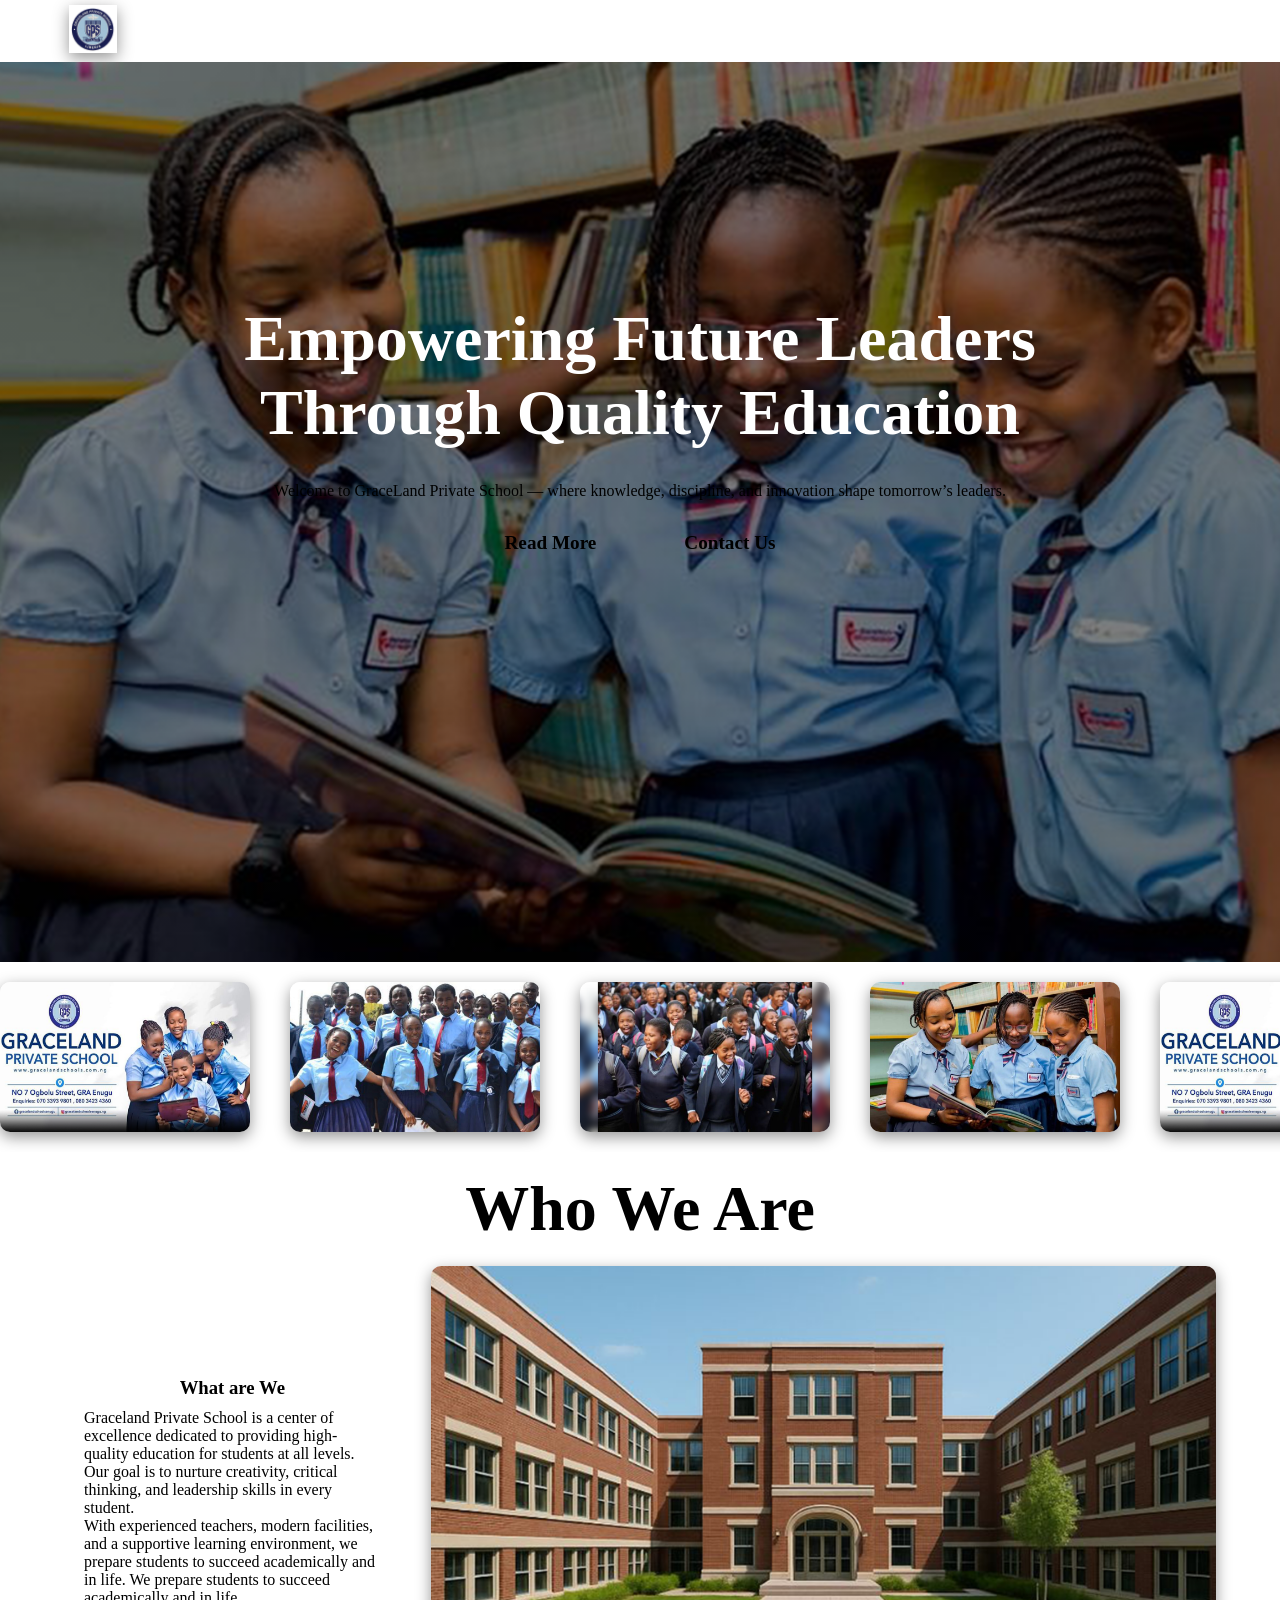
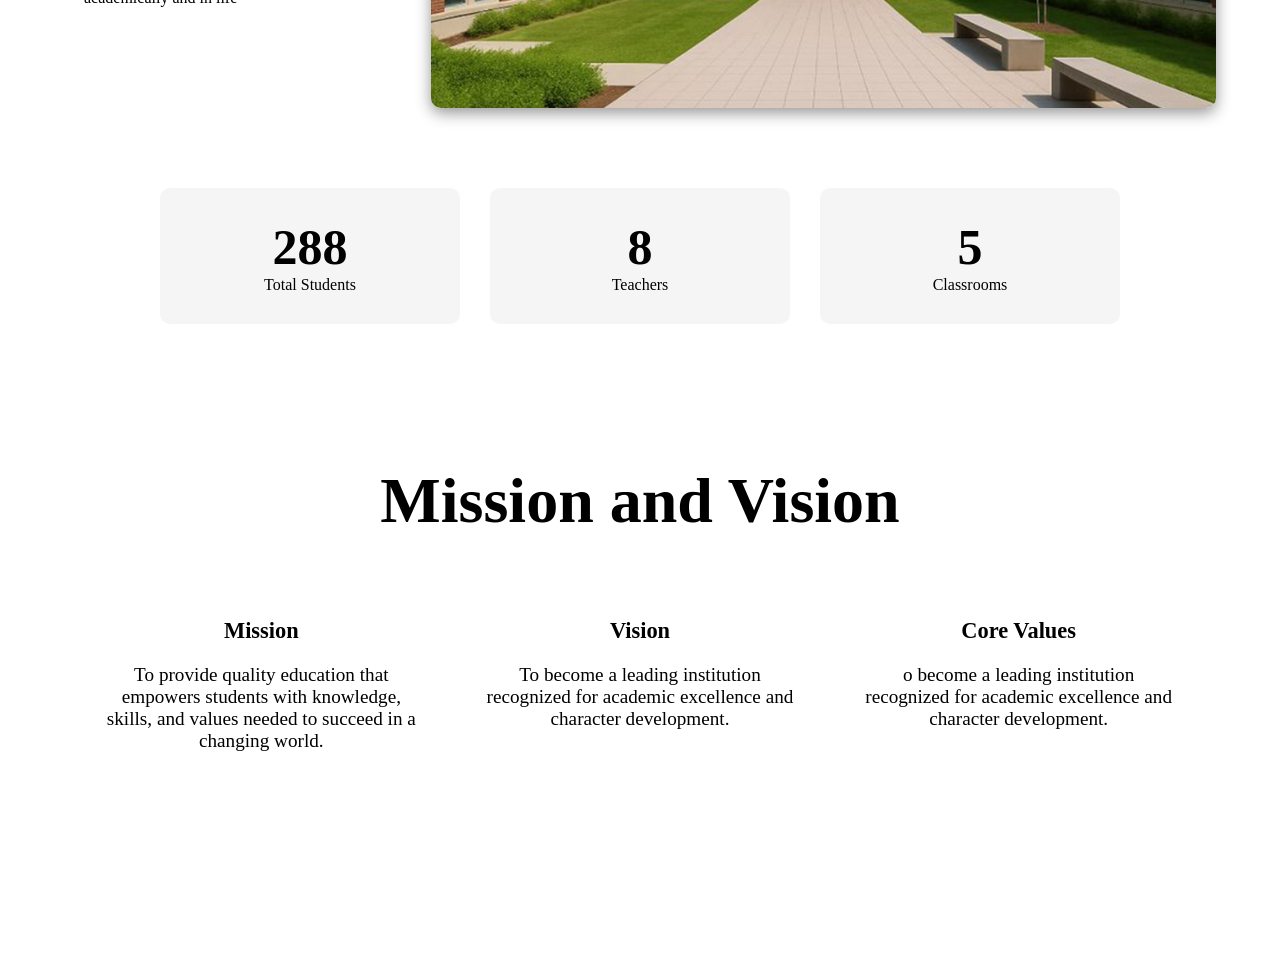
==== commit 6b68f18d: "update site" ====
--- a/index.html
+++ b/index.html
@@ -35,17 +35,17 @@
     <header>
         <div class="container ">
             <div>
-                <h1 class="hero-title">Empowering Future Leaders Through Quality Education</h1>
-                <p class="hero-text">Welcome to GraceLand Private School — where knowledge, discipline, and innovation shape tomorrow’s leaders.</p>
-            </div>
-            <a href="about.html" class="readmoreBtn hero-btn">Read More</a> 
-            <a href="contact.html" class="contactBtn hero-btn">Contact Us</a>
+                <h1>Empowering Future Leaders Through Quality Education</h1>
+                <p>Welcome to GraceLand Private School — where knowledge, discipline, and innovation shape tomorrow’s leaders.</p>
+            </div>
+            <a href="about.html" class="readmoreBtn">Read More</a> 
+            <a href="contact.html" class="contactBtn">Contact Us</a>
         </div>
     </header>
 
 
     <!-- Showcase -->
-     <section class="carousal image-reveal">
+     <section class="carousal">
         <div class="">
             <div class="slider">
   <div class="slide-track">
@@ -68,14 +68,14 @@
      </section>
 
      <!-- showcase -->
-      <section class="showcase " >
-        <h1 class="image-reveal">Who We Are</h1>
+      <section class="showcase" >
+        <h1>Who We Are</h1>
         <div class="container">
 
             
 
-            <div class="text-left">
-                <h3 class="">What are We</h3>
+            <div>
+                <h3>What are We</h3>
                 <p>Graceland Private School is a center of excellence dedicated to providing high-quality education for students at all levels. Our goal is to nurture creativity, critical thinking, and leadership skills in every student.</p> 
 
                 <p>With experienced teachers, modern facilities, and a supportive learning environment, we prepare students to succeed academically and in life.
@@ -86,23 +86,23 @@
                
 
             </div>
-             <img src="images/about page banner.png" class="image-reveal">
+             <img src="images/about page banner.png" alt="">
             
         </div>
       </section>
 
-      <section class="counter-section ">
-            <div class="counter-box text-right">
+      <section class="counter-section">
+            <div class="counter-box">
                 <h1 class="counter" data-target="1250">0</h1>
                 <p>Total Students</p>
             </div>
 
-            <div class="counter-box text-right">
+            <div class="counter-box">
                 <h1 class="counter" data-target="35">0</h1>
                 <p>Teachers</p>
             </div>
 
-            <div class="counter-box text-right">
+            <div class="counter-box">
                 <h1 class="counter" data-target="20">0</h1>
                 <p>Classrooms</p>
             </div>
@@ -110,19 +110,19 @@
 
       <!-- Mission and Vision -->
        <section class="mission">
-        <h1 class="blur-fade"">Mission and Vision</h1>
+        <h1>Mission and Vision</h1>
         <div class="container">
-            <div class="text-right"
+            <div>
                 <h3>Mission</h3>
                 <p>To provide quality education that empowers students with knowledge, skills, and values needed to succeed in a changing world.</p>
             </div>
 
-            <div class="text-right">
+            <div>
                 <h3>Vision</h3>
                 <p>To become a leading institution recognized for academic excellence and character development.</p>
             </div>
 
-            <div class="text-right">
+            <div>
                 <h3>Core Values</h3>
                 <p>
                     
@@ -136,7 +136,7 @@
        <!-- Footer -->
 
        <footer>
-            <div class="container card-animation">
+            <div class="container">
                 <div>
                     <h3><i class="fa-solid fa-link"></i> Quick Links</h3>
                         <a href="index.html">Home</a>
@@ -211,7 +211,6 @@
                 });
         </script>
         <script src="https://cloudflare.com"></script>
-        <script src="animate.js"></script>
 
     
     
--- a/style.css
+++ b/style.css
@@ -1,3 +1,4 @@
+<<<<<<< HEAD
 
 @import url('https://fonts.googleapis.com/css2?family=Lato:ital,wght@0,100;0,300;0,400;0,700;0,900;1,100;1,300;1,400;1,700;1,900&display=swap');
 
@@ -885,4 +886,655 @@
 
 .btn-animation:hover{
     transform: translateY(-5px) scale(1.05);
+=======
+
+@import url('https://fonts.googleapis.com/css2?family=Lato:ital,wght@0,100;0,300;0,400;0,700;0,900;1,100;1,300;1,400;1,700;1,900&display=swap');
+
+@import url('https://fonts.googleapis.com/css2?family=Sofia+Sans:ital,wght@0,1..1000;1,1..1000&display=swap');
+
+:root{
+    --navbar-brand-color: #3498db;
+    --background-color: rgb(16, 0, 119);
+    --secondary-color: rgb(181, 181, 181);
+    --color-: #fff;
+
+    /* paragraph text */
+    --body-font-size: clamp(1rem, 0.95rem + 0.25vw, 1.125rem);
+  --body-line-height: 1.6;
+   --logo-height: clamp(2rem, 1.5vw + 1.5rem, 3rem); /* ~32px to 48px */
+  --navbar-padding: 1rem;
+
+}
+
+.counter-section{
+  display: flex;
+  justify-content: center;
+  gap: 30px;
+  padding: 80px 20px;
+  flex-wrap: wrap;
+}
+
+.counter-box{
+  background: #f5f5f5;
+  padding: 30px;
+  width: 300px;
+  text-align: center;
+  border-radius: 10px;
+}
+
+.counter-box h1{
+  font-size: 50px;
+  color: var(--navbar-brand-color);
+}
+
+
+img{
+    width: 100%;
+    transition: 0.5s;
+    box-shadow: 0 5px 15px rgb(149, 149, 149);
+}
+
+img:hover{
+    transform: scale(1.01);
+
+}
+
+
+
+*{
+    margin: 0;
+    padding: 0;
+    box-sizing: border-box;
+    font-family: sofia sans, lato;
+}
+
+span:hover{
+    background-color: var(--background-color);
+    opacity: 0.7;
+    transition: 0.4s;
+}
+
+
+/* Utilities Classes */
+.container{
+    width: 90%;
+    margin: 0 auto;
+}
+
+ul li{
+    list-style: none;
+    text-decoration: none;
+    
+}
+
+ul li a{
+    color: white;
+    text-decoration: none;
+}
+
+h1{
+    font-size: clamp(2rem, 5vw + 1rem, 4rem);
+    width: 90%;
+    margin: auto;
+   
+}
+
+p{
+   font-size: var(--body-font-size);
+   line-height: var(--body-line-height);
+}
+
+
+.navbar{
+    background-color: var(--navbar-brand-color);
+    padding: 5px;
+    position: sticky;
+    top: 0;
+    left: 0;
+    z-index: 2;
+}
+
+
+.navbar .container{
+    align-items: center;
+    justify-content: space-between;
+    display: flex;
+}
+
+.navbar .container .logo img{
+    height: 3rem;
+    width: auto;
+    
+}
+
+
+
+.navbar .container .navlinks ul{
+    display: flex;
+    align-items: center;
+    justify-content: space-between;
+    gap: 2rem;
+
+}
+
+.navbar .container .navlinks a:hover{
+
+    font-weight: bold;
+    color: #fff;
+    background-color: orangered;
+    padding: 4px;
+    border-radius: 4px;
+    transition: 0.3s ease-in-out;
+}
+
+
+/* Header Section */
+header{
+    background-image: linear-gradient(rgba(0,0,0,0.5), rgba(0,0,0,0.5)), url(images/banner4.png);
+    background-size: cover;
+    background-position: center;
+    background-repeat: no-repeat;
+    height: auto;
+    text-align: center;
+    color: var(--color-);
+    min-height: 100vh;
+    
+}
+
+header .container h1{
+    color: #fff;
+    text-align: center;
+    padding-top: 15rem;
+
+}
+
+header .container p{
+    justify-content: center;
+    flex-wrap: wrap;
+    text-align: center;
+    align-items: center;
+    display: flex;
+    padding-block: 2rem;
+}
+
+header .container a{
+    background-color: var(--navbar-brand-color);
+    color: var(--color-);
+    padding: 10px;
+    border: none;
+    border-radius: 4px;
+    font-size: 1.2rem;
+    font-weight: bold;
+    margin: 20px;
+    transition: 0.4s;
+    text-decoration: none;
+    margin: 2rem;
+}
+
+header .container .contactBtn:hover{
+    background-color: var(--color-);
+    color: orangered;
+    font-weight: bold;
+}
+
+.readmoreBtn:hover{
+    background-color: orangered;
+    color: #fff;
+}
+
+/* Image slider */
+.slider{
+  width: 100%;
+  overflow: hidden;
+  padding: 20px 0;
+}
+
+.slider{
+  overflow: hidden;
+}
+
+.slide-track{
+  display: flex;
+  gap: 20px;
+  width: max-content;
+  animation: scroll 25s linear infinite;
+  
+}
+
+.slide-track img{
+  width: 250px;
+  height: 150px;
+  object-fit: cover;
+  margin-right: 20px;
+  border-radius: 10px;
+  transition: 0.5s;
+  
+}
+
+@keyframes scroll{
+  0%{
+    transform: translateX(0);
+  }
+
+  100%{
+    transform: translateX(calc(-250px * 4));
+  }
+}
+
+.slide-track img{
+  width: 30vw;
+  max-width: 250px;
+}
+
+.slide-track:hover{
+  animation-play-state: paused;
+  
+}
+
+.slide-track img:hover{
+    transform: scale(1.1);
+    
+}
+
+
+/* Showcase section */
+
+.showcase .container{
+    display: grid;
+    grid-template-columns: 3fr 7fr;
+    gap: 30px;
+    align-items: center;
+}
+.showcase h1{
+    text-align: center;
+    padding: 20px;
+}
+
+.showcase .container img{
+    border-radius: 10px;
+    ;
+
+}
+
+.showcase .container div{
+    background-color: var(--navbar-brand-color);
+    color: var(--color-);
+    padding: 20px;
+    height: auto;
+    border-radius: 10px;
+}
+
+.showcase .container div h3{
+    padding-block: 10px ;
+    text-align: center;
+
+}
+
+
+/* Mission and Vision Statement */
+.mission h1{
+    text-align: center;
+    padding: 40px;
+}
+
+.mission{
+    margin: 20px;
+}
+
+.mission .container{
+    display: grid;
+    grid-template-columns: repeat(3, 1fr);
+    gap: 20px;
+    
+    
+
+}
+
+.mission .container div{
+    background-color: var(--color);
+    padding: 20px;
+    text-align: center;
+    color: var(--background-color);
+    border-radius: 10px;
+    border: 2px solid var(--background-color);
+    transition: 0.3s;
+
+
+    
+}
+
+.mission .container div:hover{
+    background-color: var(--navbar-brand-color);
+    color: #fff;
+    border: none;
+
+}
+
+.mission .container div p, li{
+    font-size: 1.2rem;
+    align-content: center;
+
+}
+
+.mission h3{
+    padding-block: 20px;
+    font-size: 1.4rem;
+}
+
+footer{
+    background-color: var(--navbar-brand-color);
+    color: var(--color);
+    padding: 40px 0;
+    color: #fff;
+}
+
+footer  a{
+    list-style-type: none;
+    text-decoration: none;
+    color: #fff;
+}
+footer .container{
+    display: flex;
+    align-items: center;
+    justify-content: space-between;
+    
+}
+
+footer .container h3{
+    text-align: center;
+    padding-block: 10px;
+}
+
+footer .container ul, li {
+    display: flex;
+    gap: 20px;
+}
+
+footer p{
+    text-align: center;
+}
+
+.header{
+    background-image: linear-gradient(rgba(0, 0, 0, 0.5), rgba(0, 0, 0, 0.6)), url(images/banner2.png.png);
+}
+
+/* Discuss Section */
+.discuss .container{
+   display: grid;
+   grid-template-columns: 7fr 3fr;
+   gap: 40px;
+   margin: 60px auto;
+
+}
+
+
+
+.discuss h1{
+    text-align: center;
+}
+
+.discuss img{
+    border-radius: 20px;
+    
+    height: auto;
+}
+.discuss{
+    margin: 20px auto;
+}
+
+.discuss h3{
+    text-align: center;
+    padding-block: 10px;
+}
+
+.discuss .container div{
+    border: 2px solid grey;
+    border-radius: 10px;
+    padding: 20px;
+    transition: 0.5s;
+    width: 400px;
+}
+
+.discuss .container div:hover{
+    background-color: var(--navbar-brand-color);
+    color: #fff;
+    border: none;
+
+}
+
+
+/* Team Section */
+
+
+.team .container{
+    display: flex;
+    align-items: center;
+    justify-content: space-evenly;
+    flex-wrap: wrap;
+    padding-block: 20px;
+}
+
+.card{
+    width: 300px;
+    height: auto;
+    transition: 0.2s ease-in-out;
+}
+
+.card:hover{
+    background-color: rgba(191, 190, 190, 0.144);
+    
+}
+.team h1{
+    text-align: center;
+}
+.team .container .img{
+    display: flex;
+    gap: 30px;
+      background-color: var(--navbar-brand-color);
+      text-align: center;
+      color: #fff;
+      padding:  10px;
+      border-radius: 10px;
+      margin-bottom: 10px;
+}
+
+
+
+.hide{
+    display: none;
+    
+}
+.team button{
+    width: 100%;
+    padding: 10px;
+    border-radius: 5px;
+    border: none;
+    font-size: 1.2rem;
+    background-color: var(--navbar-brand-color);
+    color: #fff;
+    margin: 10px 0;
+    transition: 0.5s ease;
+}
+
+.team button:hover{
+    background-color: orangered;
+}
+
+button{
+    cursor: pointer;
+}
+
+.team .container .card{
+    margin: 20px 0;
+    box-shadow: 0 5px 15px rgb(205, 203, 203);
+    border-radius: 10px;
+    padding: 20px;
+
+}
+
+.team img{
+    width: 80px;
+    height: auto;
+    border-radius: 50%;
+  
+}
+
+
+.team h3{
+    font-size: 1.4rem;
+}
+
+/* Contact section */
+.contact-us{
+    background-image: linear-gradient(rgba(0, 0, 0, 0.5), rgba(0, 0, 0, 0.5)), url(images/about\ page\ banner.png);
+    background-size: cover;
+    background-position: center;
+    background-repeat: no-repeat;
+    height: auto;
+    color: #fff;
+    text-align: center;
+    align-items: center;
+    padding-top: 2rem;
+    margin-bottom: -24px;
+    padding-bottom: 3rem;
+    
+   
+}
+
+.contact-us h1{
+    color: #fff;
+    padding-block: 10px;
+}
+
+.contact-us p{
+    padding: 10px 30px;
+}
+
+form{
+    
+    padding: 1rem 2rem ;
+    align-items: center;
+    background-color: #fff;
+    border-radius: 10px;
+    width: 400px;
+    text-align: start;
+
+    color: #000;
+    height: auto;
+    margin: 20px auto;
+    padding-block: 2rem;
+    transition: 0.3s ease-in-out;
+    border: 1.5px solid grey;
+
+}
+form h3{
+    text-align: center;
+    padding-block: 10px;
+
+}
+
+textarea{
+    width: 100%;
+}
+
+textarea:focus{
+    outline: none;
+}
+
+form img{
+    width: 80px;
+    margin: 2px auto;
+    display: flex;
+    border-radius: 50%;
+    margin-top: -15px;
+}
+
+form label{
+    display: block;
+}
+
+form input:focus{
+    outline: 1.2px solid grey;
+    border: 1.2px solid grey;
+    transition: 0.5s ease;
+    border-radius: 3px;
+}
+
+form input{
+    width: 100%;
+    
+    align-items: center;
+    padding: 5px;
+    margin: 10px auto;
+}
+
+form button{
+    display: flex;
+    padding: 6px;
+    background-color:var(--navbar-brand-color);
+    border: none;
+    border-radius: 5px ;
+    font-weight: bold;
+    color: #fff;
+    font-size: 1.1rem;
+    margin: 5px auto;
+    width: 100%;
+    justify-content: center;
+    transition: 0.3s;
+    
+}
+
+form button:hover{
+    background-color: orangered;
+}
+
+form{
+    padding-block: 20px;
+    margin-bottom: 1.5rem;
+}
+
+
+body{
+    font-family: Arial, sans-serif;
+}
+
+.popup{
+    position: fixed;
+    inset: 0;
+
+    background: rgba(0,0,0,0.6);
+
+    display: none;
+
+    justify-content: center;
+    align-items: center;
+
+    z-index: 9999;
+}
+
+.popup-content{
+    background: white;
+    padding: 30px;
+    width: 350px;
+    border-radius: 10px;
+    text-align: center;
+}
+
+.popup-buttons{
+    margin-top: 20px;
+    display: flex;
+    justify-content: center;
+    gap: 15px;
+}
+
+.popup-buttons button{
+    padding: 10px 20px;
+    border: none;
+    cursor: pointer;
+}
+
+
+::-webkit-scrollbar{
+    /* display: none; */
+>>>>>>> 13c0a430d3f6f86250c465215fec5f374ce86fb6
 }
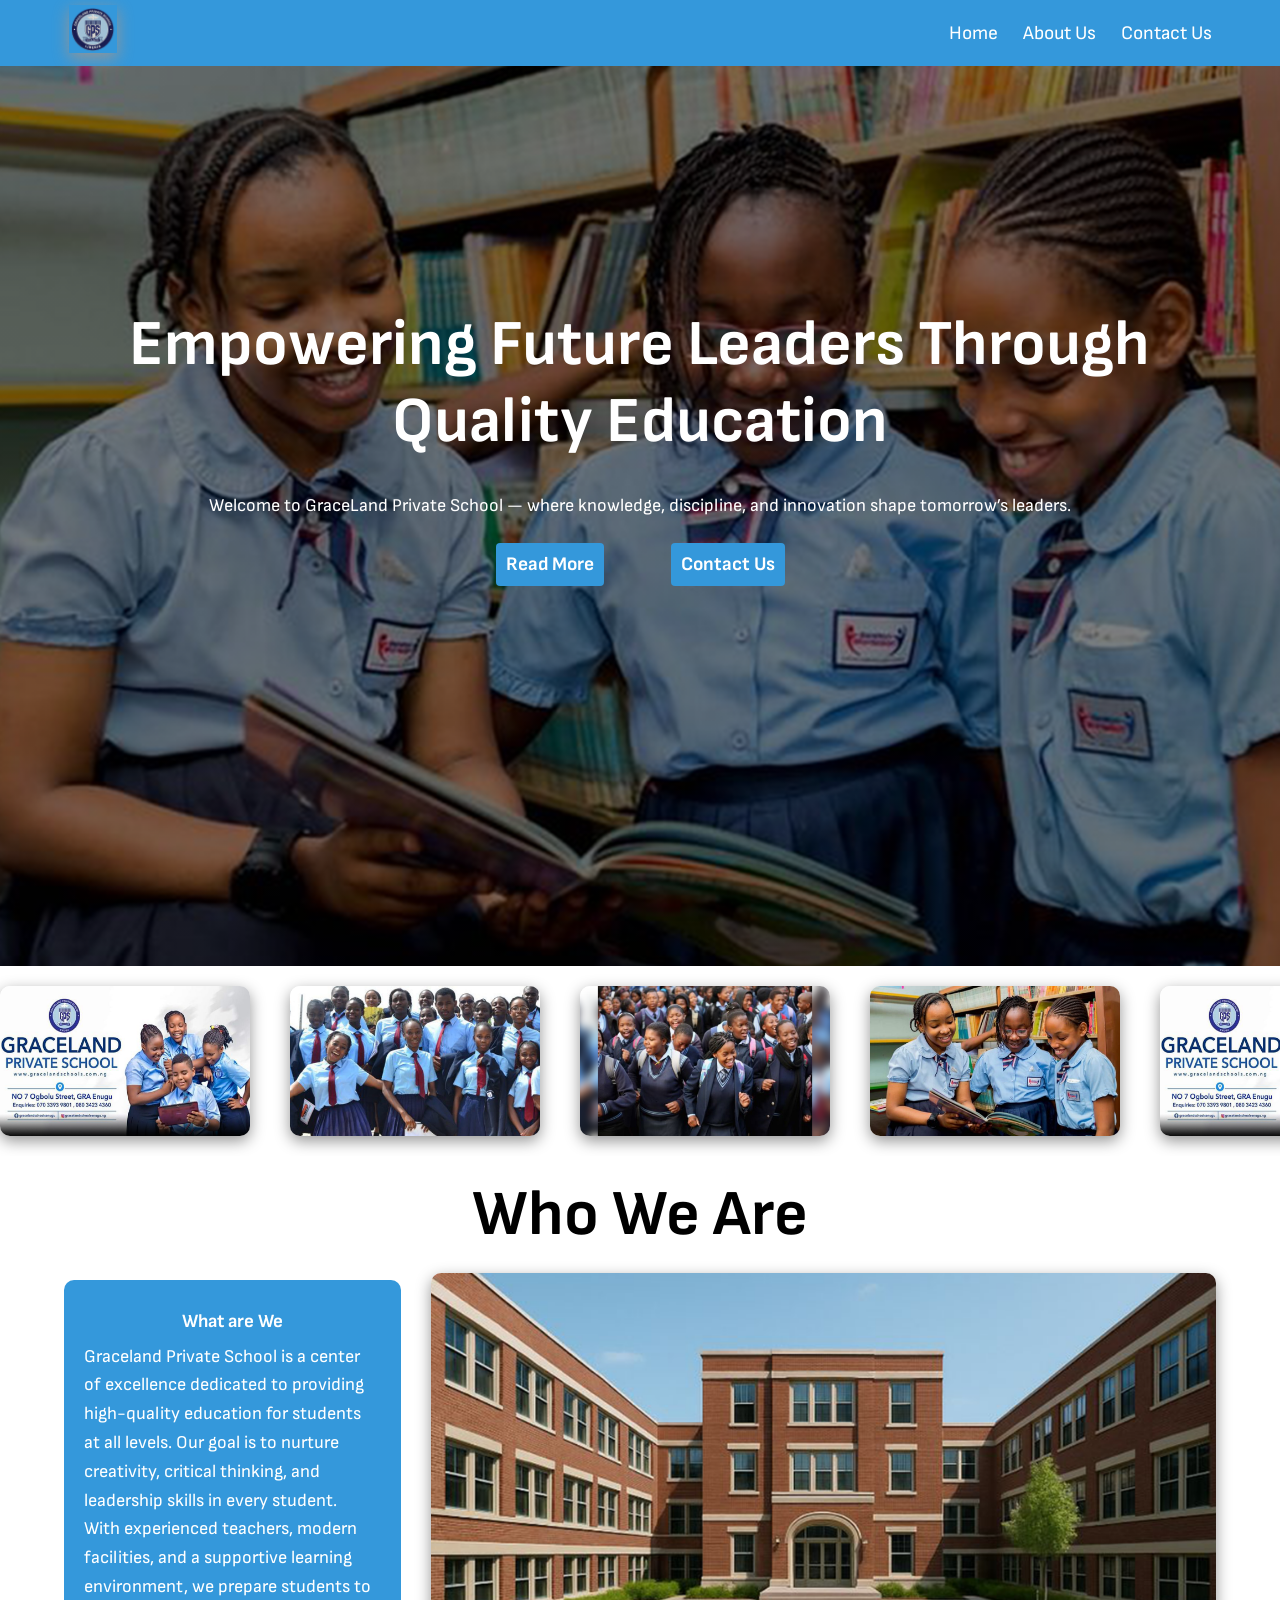
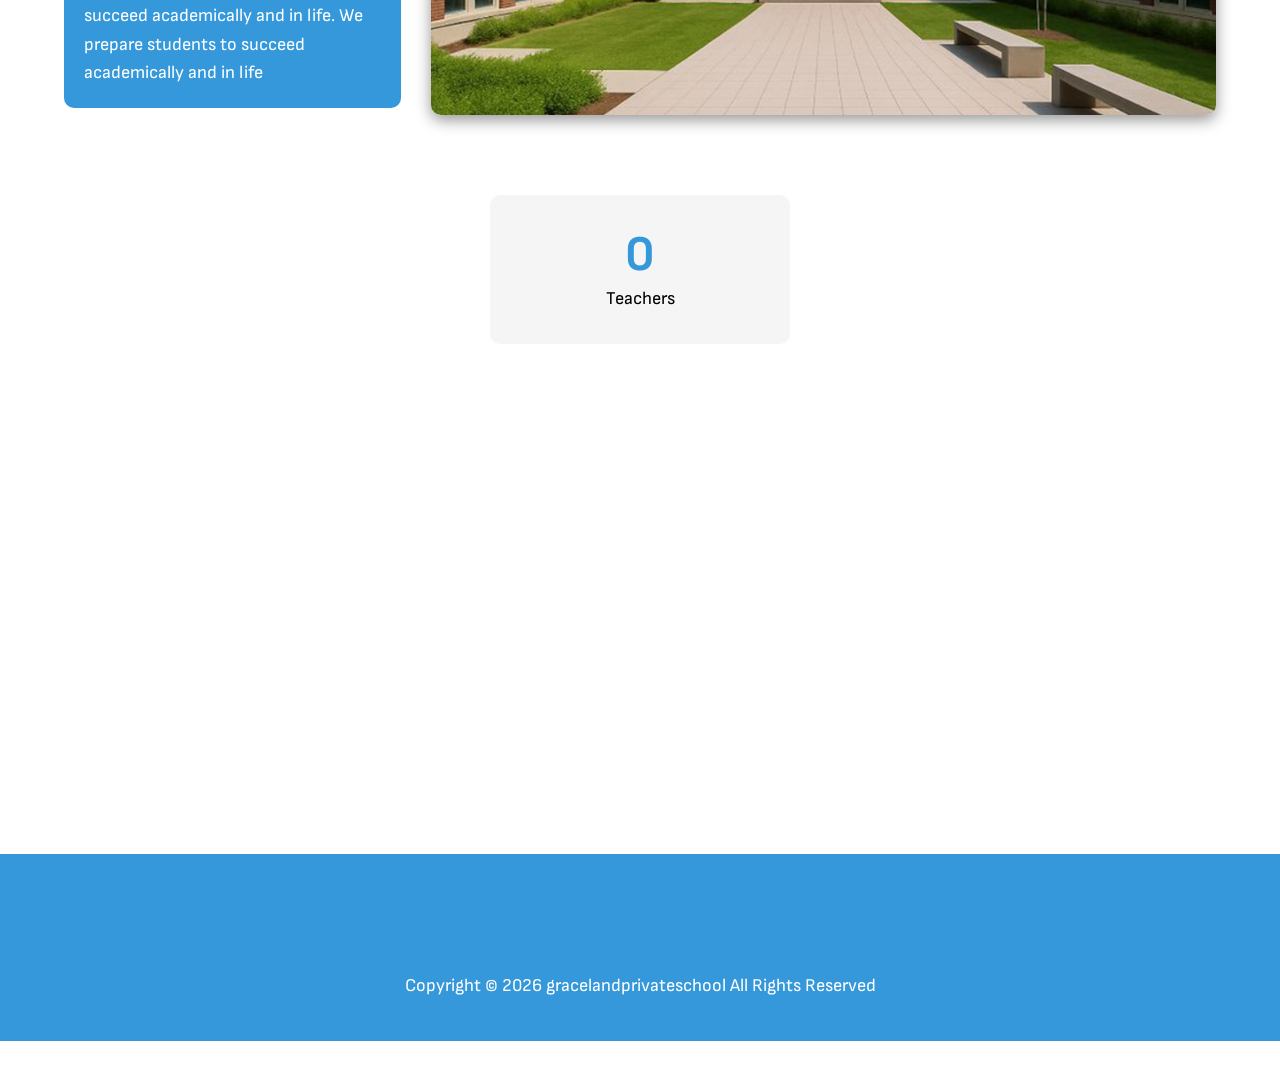
==== commit 95fd95a9: "update website" ====
--- a/index.html
+++ b/index.html
@@ -3,31 +3,34 @@
 <head>
     <meta charset="UTF-8">
     <meta name="viewport" content="width=device-width, initial-scale=1.0">
+    <title>GraceLand Private School</title>
+    <meta name="description" content="GraceLand Private School offers quality education, leadership development, and student success in Liberia.">
+    <meta name="keywords" content="GraceLand Private School, education, Liberia, students, school, learning">
+    <meta name="author" content="GraceLand Private School">
+    <meta name="robots" content="index, follow">
+    <meta property="og:type" content="website">
+    <meta property="og:site_name" content="GraceLand Private School">
+    <meta property="og:title" content="GraceLand Private School">
+    <meta property="og:description" content="GraceLand Private School offers quality education, leadership development, and student success in Liberia.">
     <link rel="stylesheet" href="style.css">
-    <link
-  rel="stylesheet"
-  href="https://cdnjs.cloudflare.com/ajax/libs/font-awesome/6.5.2/css/all.min.css"
-/>
-<link rel="stylesheet" href="responsive.css">
-<link rel="stylesheet" href="https://cloudflare.com">
-
-    <title>Home</title>
 </head>
 <body >
 
-    <div class="navbar">
-        <div class="container">
-            <div class="logo"><img src="images/logo.png" alt=""></div>
-
-           <div class="navlinks">
-             <ul>
-                <li><a href="index.html">Home</a></li>
-                <li><a href="about.html">About Us</a></li>
-                <li><a href="contact.html">Contact Us</a></li>
-            </ul>
-           </div>
-        </div>
-    </div>
+      <nav class="navbar">
+      <div class="container">
+        <a class="logo" href="index.html"><img src="images/logo.png" alt="GraceLand Private School logo"></a>
+        <ul class="nav-links" id="navLinks">
+          <li><a href="index.html">Home</a></li>
+          <li><a href="about.html">About Us</a></li>
+          <li><a href="contact.html">Contact Us</a></li>
+        </ul>
+        <div class="hamburger" id="hamburger" aria-label="Menu" aria-expanded="false" role="button" tabindex="0">
+          <span></span>
+          <span></span>
+          <span></span>
+        </div>
+      </div>
+    </nav>
 
 
     <!-- Header Section -->
@@ -35,31 +38,31 @@
     <header>
         <div class="container ">
             <div>
-                <h1>Empowering Future Leaders Through Quality Education</h1>
-                <p>Welcome to GraceLand Private School — where knowledge, discipline, and innovation shape tomorrow’s leaders.</p>
-            </div>
-            <a href="about.html" class="readmoreBtn">Read More</a> 
-            <a href="contact.html" class="contactBtn">Contact Us</a>
+                <h1 class="hero-title">Empowering Future Leaders Through Quality Education</h1>
+                <p class="hero-text">Welcome to GraceLand Private School — where knowledge, discipline, and innovation shape tomorrow’s leaders.</p>
+            </div>
+            <a href="about.html" class="readmoreBtn hero-btn" >Read More</a> 
+            <a href="contact.html" class="contactBtn hero-btn">Contact Us</a>
         </div>
     </header>
 
 
     <!-- Showcase -->
-     <section class="carousal">
+     <section class="carousal image-reveal">
         <div class="">
             <div class="slider">
   <div class="slide-track">
 
-    <img src="images/banner1.png" alt="">
-    <img src="images/banner2.png" alt="">
-    <img src="images/banner3.png" alt="">
-    <img src="images/banner4.png" alt="">
+    <img src="images/banner1.png" alt="School campus exterior">
+    <img src="images/banner2.png" alt="Students learning in a classroom">
+    <img src="images/banner3.png" alt="School community at GraceLand Private School">
+    <img src="images/banner4.png" alt="School banner image">
 
     <!-- Duplicate images for smooth infinite effect -->
-    <img src="images/banner1.png" alt="">
-    <img src="images/banner2.png" alt="">
-    <img src="images/banner3.png" alt="">
-    <img src="images/banner4.png" alt="">
+    <img src="images/banner1.png" alt="School campus exterior">
+    <img src="images/banner2.png" alt="Students learning in a classroom">
+    <img src="images/banner3.png" alt="School community at GraceLand Private School">
+    <img src="images/banner4.png" alt="School banner image">
 
   </div>
 </div>
@@ -68,13 +71,13 @@
      </section>
 
      <!-- showcase -->
-      <section class="showcase" >
-        <h1>Who We Are</h1>
+      <section class="showcase image-reveal" >
+        <h1 class="blur-fade">Who We Are</h1>
         <div class="container">
 
             
 
-            <div>
+            <div class="">
                 <h3>What are We</h3>
                 <p>Graceland Private School is a center of excellence dedicated to providing high-quality education for students at all levels. Our goal is to nurture creativity, critical thinking, and leadership skills in every student.</p> 
 
@@ -86,23 +89,23 @@
                
 
             </div>
-             <img src="images/about page banner.png" alt="">
+             <img src="images/about page banner.png" alt="" class="">
             
         </div>
       </section>
 
       <section class="counter-section">
-            <div class="counter-box">
+            <div class="counter-box text-left">
                 <h1 class="counter" data-target="1250">0</h1>
                 <p>Total Students</p>
             </div>
 
-            <div class="counter-box">
+            <div class="counter-box hero-text">
                 <h1 class="counter" data-target="35">0</h1>
                 <p>Teachers</p>
             </div>
 
-            <div class="counter-box">
+            <div class="counter-box text-left">
                 <h1 class="counter" data-target="20">0</h1>
                 <p>Classrooms</p>
             </div>
@@ -110,19 +113,19 @@
 
       <!-- Mission and Vision -->
        <section class="mission">
-        <h1>Mission and Vision</h1>
+        <h1 class="blur-fade">Mission and Vision</h1>
         <div class="container">
-            <div>
+            <div class="card-animation">
                 <h3>Mission</h3>
                 <p>To provide quality education that empowers students with knowledge, skills, and values needed to succeed in a changing world.</p>
             </div>
 
-            <div>
+            <div class="card-animation">
                 <h3>Vision</h3>
                 <p>To become a leading institution recognized for academic excellence and character development.</p>
             </div>
 
-            <div>
+            <div class="card-animation">
                 <h3>Core Values</h3>
                 <p>
                     
@@ -136,7 +139,7 @@
        <!-- Footer -->
 
        <footer>
-            <div class="container">
+            <div class="container card-animation">
                 <div>
                     <h3><i class="fa-solid fa-link"></i> Quick Links</h3>
                         <a href="index.html">Home</a>
@@ -174,7 +177,7 @@
 
             
                 <script>
-            const counters = document.querySelectorAll('.counter');
+       const counters = document.querySelectorAll('.counter');
 
             const startCounter = (counter) => {
                 const target = +counter.getAttribute('data-target');
@@ -210,7 +213,9 @@
                     observer.observe(counter);
                 });
         </script>
-        <script src="https://cloudflare.com"></script>
+        
+        <script src="animate.js"></script>
+       <script src="script.js" defer></script>
 
     
     
--- a/style.css
+++ b/style.css
@@ -1,4 +1,4 @@
-<<<<<<< HEAD
+
 
 @import url('https://fonts.googleapis.com/css2?family=Lato:ital,wght@0,100;0,300;0,400;0,700;0,900;1,100;1,300;1,400;1,700;1,900&display=swap');
 
@@ -17,6 +17,61 @@
   --navbar-padding: 1rem;
 
 }
+
+nav img{
+    width: 3rem;
+}
+
+*{
+  margin:0;
+  padding:0;
+  box-sizing:border-box;
+  font-family:Arial, sans-serif;
+}
+
+nav{
+  width:100%;
+  background:var(--navbar-brand-color);
+  padding:15px 8%;
+  display:flex;
+  justify-content:space-between;
+  align-items:center;
+  position:relative;
+}
+
+.logo{
+  color:white;
+  font-size:25px;
+  font-weight:bold;
+}
+
+.nav-links{
+  display:flex;
+  list-style:none;
+  gap:25px;
+}
+
+.nav-links a{
+  color:white;
+  text-decoration:none;
+}
+
+/* Hamburger */
+
+.hamburger{
+  display:none;
+  flex-direction:column;
+  gap:5px;
+  cursor:pointer;
+}
+
+.hamburger span{
+  width:30px;
+  height:3px;
+  background:white;
+}
+
+
 
 
 
@@ -786,9 +841,7 @@
 
 
 
-/* ========================= */
-/* TEXT SLIDE LEFT */
-/* ========================= */
+
 
 .text-left{
     opacity: 0;
@@ -886,8 +939,7 @@
 
 .btn-animation:hover{
     transform: translateY(-5px) scale(1.05);
-=======
-
+ }
 @import url('https://fonts.googleapis.com/css2?family=Lato:ital,wght@0,100;0,300;0,400;0,700;0,900;1,100;1,300;1,400;1,700;1,900&display=swap');
 
 @import url('https://fonts.googleapis.com/css2?family=Sofia+Sans:ital,wght@0,1..1000;1,1..1000&display=swap');
@@ -1534,7 +1586,112 @@
 }
 
 
-::-webkit-scrollbar{
-    /* display: none; */
->>>>>>> 13c0a430d3f6f86250c465215fec5f374ce86fb6
-}+@media (max-width : 768px){
+  .hamburger{
+    display:flex;
+  }
+
+  .hamburger.active span:nth-child(1){
+    transform: rotate(45deg) translate(5px, 5px);
+  }
+  .hamburger.active span:nth-child(2){
+    opacity: 0;
+  }
+  .hamburger.active span:nth-child(3){
+    transform: rotate(-45deg) translate(5px, -5px);
+  }
+
+  .nav-links{
+    position:absolute;
+    top:70px;
+    left:-100%;
+    width:100%;
+    background:#222;
+    flex-direction:column;
+    text-align:center;
+    padding:20px 0;
+    transition:0.4s;
+    z-index: 10;
+  }
+
+  .nav-links.active{
+    left:0;
+  }
+
+  .nav-links li{
+    margin:15px 0;
+  }
+
+  .nav-links li a{
+    display:inline-block;
+    padding: 0.75rem 1rem;
+  }
+
+  .navbar .container,
+  nav{
+    flex-wrap: wrap;
+    gap: 1rem;
+  }
+
+  header .container a{
+    display: block;
+    width: 90%;
+    text-align: center;
+    align-items: center;
+    margin: 2rem auto;
+    margin-bottom: 2rem;
+  }
+
+  header .container{
+    margin-top: -5em;
+  }
+
+  .carousal img{
+    width: 100%;
+  }
+
+  .showcase .container,
+  .mission .container,
+  .discuss .container{
+    grid-template-columns: 1fr;
+  }
+
+  footer .container{
+    flex-direction: column;
+    padding-block: 3rem;
+    gap: 1.5rem;
+  }
+
+  .discuss .container div,
+  .team .container .card,
+  .team .container .img,
+  .hero-btn{
+    width: 100%;
+  }
+
+  .discuss .container div{
+    width: 100%;
+  }
+
+  .team .container{
+    flex-direction: column;
+  }
+
+  .team .container .img{
+    justify-content: center;
+  }
+
+  .contact-us form{
+    width: 100%;
+    max-width: 700px;
+    margin: 0 auto;
+  }
+
+  .popup-content{
+    width: min(90vw, 420px);
+  }
+
+  .hero-btn{
+    max-width: 320px;
+  }
+}
